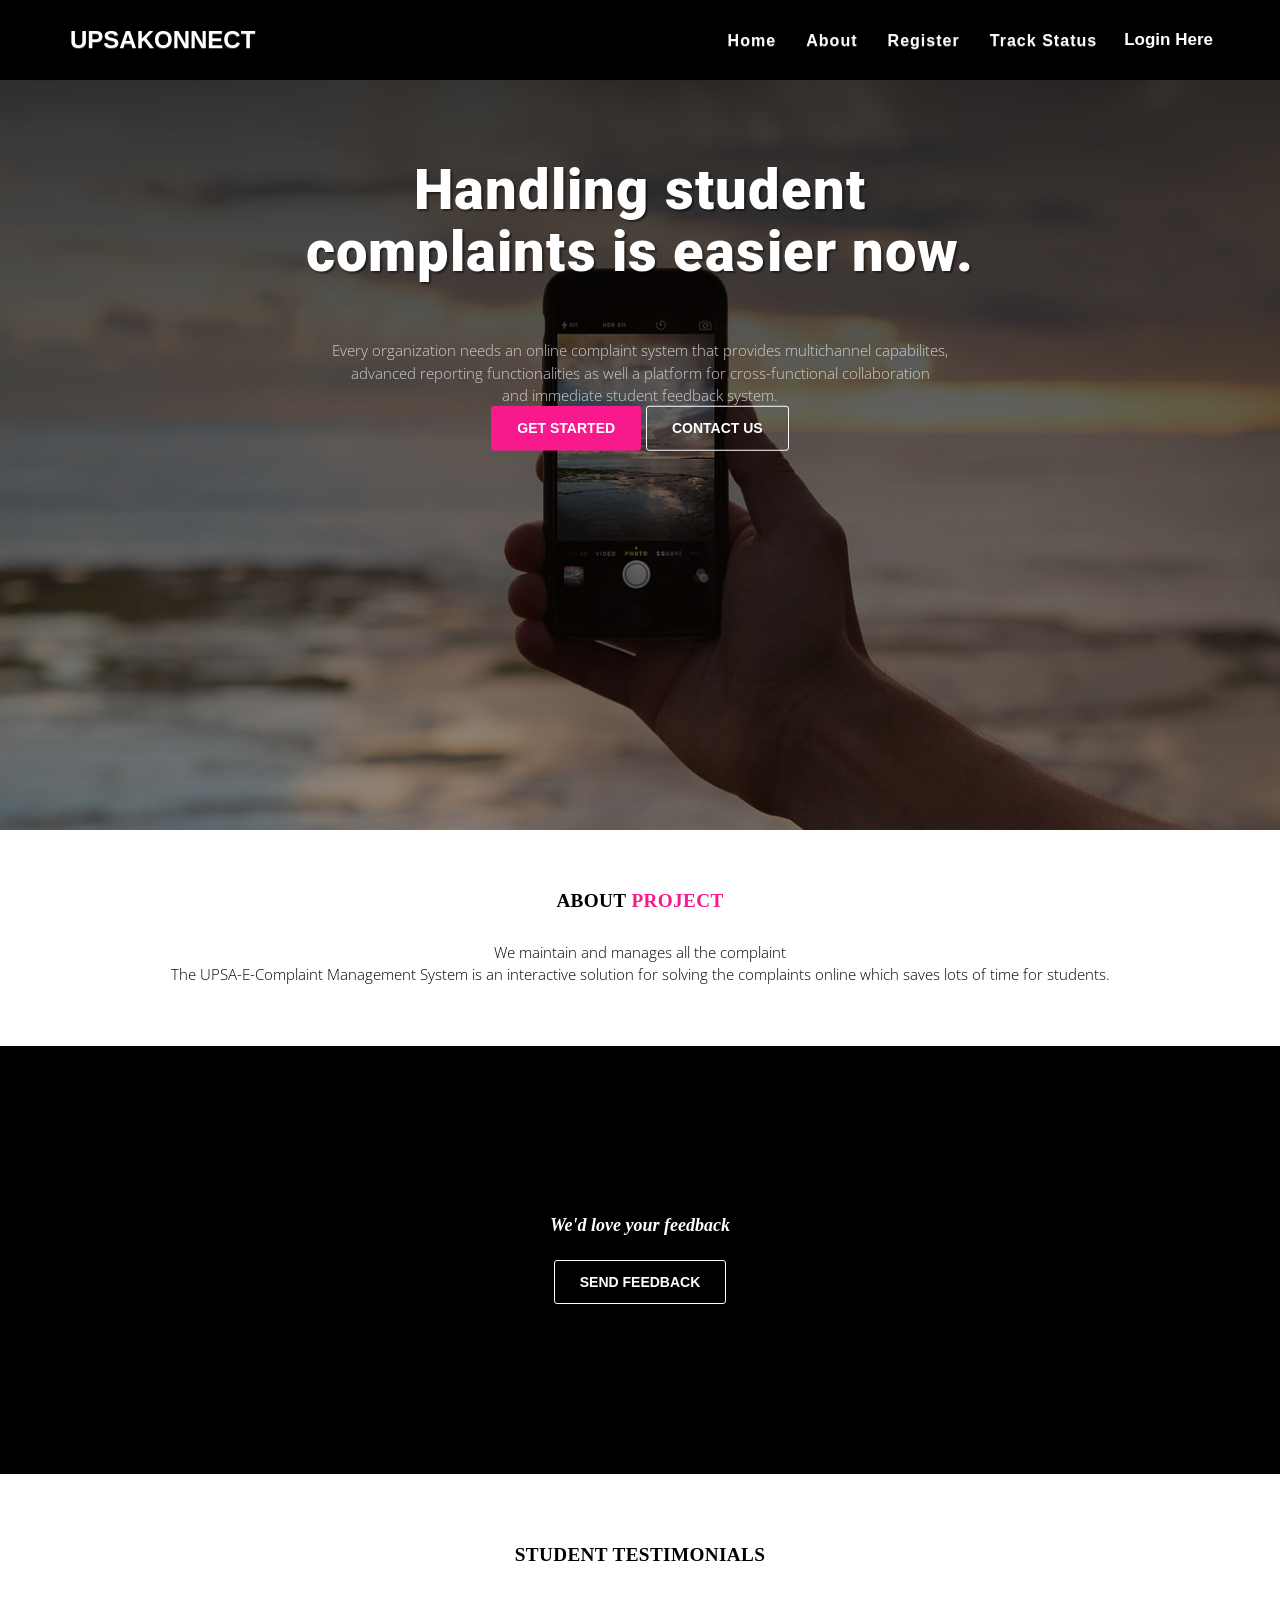
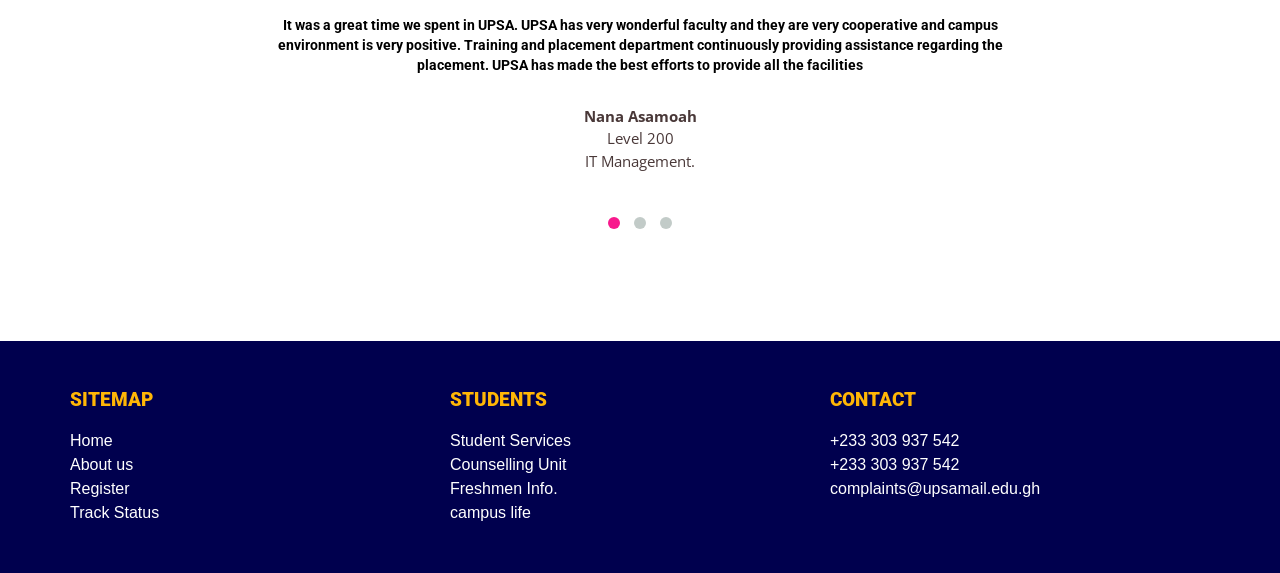
==== index.html @ 286db425 "Files Upload" ====
<!DOCTYPE html>
<html>
<head>
      <meta charset="utf-8">
      <meta name="viewport" content="width=devidev-width, initial-scale=1.0, maximum-scale=1.0, user-scalable=no">
      <meta http-equiv="X-UA-Compatible" content="IE=edge">
      <title>&copy;UPSAKonnect-2022</title>
      <link rel="stylesheet" type="text/css" href="library/font-awesome-4.3.0/css/font-awesome.min.css">
      <link rel="shortcut icon" type="image/x-icon" href="images/icon.png">
      <link rel="stylesheet" type="text/css" href="css/animate.css">
      <link rel="stylesheet" type="text/css" href="css/owl.carousel.css">
      <link rel="stylesheet" type="text/css" href="css/owl.theme.css">
      <link rel="stylesheet" type="text/css" href="css/magnific-popup.css">
      <link rel ="stylesheet" type="text/css" href="library/vegas/vegas.min.css">
      <link rel="stylesheet" type="text/css" href="library/bootstrap/css/bootstrap-theme.min.css">
      <link rel="stylesheet" type="text/css" href="library/bootstrap/css/bootstrap.css">
      <link rel="stylesheet" type="text/css" href="css/style.css">
      <link rel="stylesheet" type="text/css" href="css/responsive.css">
      <link rel="stylesheet" type="text/css" href="css/color/rose.css">
      <link rel="stylesheet" type="text/css" href="css/modalzinha.css">     

   <style>
     .nav li{
      transition:.4s linear; 
      font-size:22px;
      font-weight:bold;
     }
     .nav li:hover{
      background-color: rgba(146, 174, 179, 1); 
      
     }
     td{color:blue;}
     input[type="text"]{
      color:white;
     }
     td{color:blue;}
     input[type="password"]{
      color:white;
     }
     input[type="email"]{
      color:white;
     }
     .modal-title{color:blue;
      font-weight:bold;
    }
    .modal{border-radius:0px;}


    textarea{

      color:white !important;
    }
   </style>     
</head>
<body >
<!-- [ LOADERs ]
================================================================================================================================-->	
    <div class="preloader">
    <div class="loader theme_background_color">
        <span></span>
      
    </div>
</div>
<!-- [ /PRELOADER ]
=============================================================================================================================-->

<div class="wrapper">
    <nav  class=" nim-menu navbar navbar-default navbar-fixed-top">
      <div class="container">
        <!-- Brand and toggle get grouped for better mobile display -->
        <div class="navbar-header">
          <button type="button" class="navbar-toggle collapsed" data-toggle="collapse" data-target="#bs-example-navbar-collapse-1">
            <span class="sr-only">Toggle navigation</span>
            <span class="icon-bar"></span>
            <span class="icon-bar"></span>
            <span class="icon-bar"></span>
          </button>
            <a class="navbar-brand" href="index.html">UPSAKONNECT</a>
        </div>

        <!-- Collect the nav links, forms, and other content for toggling -->
        <div class="collapse navbar-collapse" id="bs-example-navbar-collapse-1">
          <ul class="nav navbar-nav navbar-right">
            <li><a href="#home" class="page-scroll">Home</a></li>
            <li><a href="#one" class="page-scroll">About</a></li>
             <!--<li><a href="nreg.html" class="page-scroll">Register</a></li>-->
             <li><a href="registration.html" class="page-scroll">Register</a></li>
             <div class="dropdown">
  <button class="dropbtn"><b>Login Here</b></button>
  <div class="dropdown-content">
     <li><a href="#" class="page-scroll" data-toggle="modal" data-target="#myModals">Student</a></li>
            <li><a href="#" class="page-scroll" data-toggle="modal" data-target="#myModalct">Caretaker</a></li>
            <li><a href="#" class="page-scroll" data-toggle="modal" data-target="#myModal2">Admin </a></li>
  </div>
</div>
              <style>
                      /* Style The Dropdown Button */
                      .dropbtn {
                          background-color: #000000;
                         
                          color: #FFFFFF;
                          padding: 12px;
                          font-size: 17px;
                          border: none;
                          cursor: pointer;
                      }

                      /* The container <div> - needed to position the dropdown content */
                      .dropdown {
                          position: relative;
                          display: inline-block;

                      }

                      /* Dropdown Content (Hidden by Default) */
                      .dropdown-content {
                          display: none;
                          position: absolute;
                          background-color: #f9f9f9;
                          min-width: 120px;
                          box-shadow: 0px 8px 16px 0px rgba(0,0,0,0.2);
                          z-index: 1;


                      }

                      /* Links inside the dropdown */
                      .dropdown-content a {
                          color: black;
                          padding: 12px 16px;
                          text-decoration: none;
                          display: block;
                          font-size: 17px;
                      }

                      /* Change color of dropdown links on hover */
                      .dropdown-content a:hover {background-color: #f1f1f1}

                      /* Show the dropdown menu on hover */
                      .dropdown:hover .dropdown-content {
                          display: block;
                      }

                      /* Change the background color of the dropdown button when the dropdown content is shown */
                      .dropdown:hover .dropbtn {
                          background-color: #97B7B8;
                      }

                      
                      footer{
                        background-color: #00004e;
                      }
                      .grid-container{
                        
                        margin: 3em 0;
                        display: grid;
                        grid-template-columns: 1fr 1fr 1fr;
                      }

                      .grid-container h3{
                        padding-bottom: 1em;
                        color: #ffb606;
                      }
                      @media (max-width: 414px) {
                        .grid-container{
                          display: flex;
                          flex-direction: column;
                        }
                        .first-container{
                          margin-bottom: 30px;
                        }
                      }
                      @media (max-width: 414px) {
                        .grid-container{
                          display: flex;
                          flex-direction: column;
                        }
                        .first-container{
                          margin-bottom: 30px;
                        }
                      }
                      </style>


             

           
           <!-- <li><a href="track_complaint.html" class="page-scroll">Track Status</a></li>-->
              <li><a href="trrack.html" class="page-scroll">Track Status</a></li>
            <!--<li><a href="#" class="page-scroll">Track Status</a></li>-->
            
          </ul>
        </div><!-- /.navbar-collapse -->
      </div><!-- /.container-fluid -->
    </nav>

<div class="container" id="pop_the_form">  
  <div class="container">
    <form class="well form-horizontal" action=" " method="post"  id="contact_form">
      <fieldset>
          <legend>Admin Login</legend>
          <div class="form-group">
            <label class="col-md-4 control-label"></label>  
            <div class="col-md-4 inputGroupContainer">
            	<div class="input-group">
		            <span class="input-group-addon">Enter Email </span>
		            <input  name="first_name" placeholder="First Name" class="form-control"  type="text">
              </div>
            </div>
          </div>

          <!-- Text input-->
           <div class="form-group">
            <label class="col-md-4 control-label"></label>  
              <div class="col-md-4 inputGroupContainer">
              <div class="input-group">
                  <span class="input-group-addon">Enter Password</span>
            <input name="email" placeholder="E-Mail Address" class="form-control"  type="text">
              </div>
            </div>
          </div>


          <div class="form-group">
            <label class="col-md-4 control-label"></label>
            <div class="col-md-4">
              <button type="submit" class="btn btn-warning" >Proceed<span class="glyphicon glyphicon-send"></span></button>
            </div>
          </div>
      </fieldset>
    </form>
  </div>
</div><!-- /.container -->

   <section class="main-heading" id="home">
       <div class="overlay">
           <div class="container">
               <div class="row">
                   <div class="main-heading-content col-md-12 col-sm-12 text-center">
        <h1 class="main-heading-title">Handling student <br> complaints is easier now.</h1>
        <p>Every organization needs an online complaint system that provides multichannel capabilites, <br>
        advanced reporting functionalities as well a platform for cross-functional collaboration <br> and immediate student feedback system.</p>
        
          <a href="#" class="btn btn-custom theme_background_color">Get Started</a>
          <a href="#" class="btn btn-custom-outline">Contact Us</a>
        </div>
      </div>
               </div>
           </div>
       </div>     
   </section>
 
 <section class="aboutus white-background black" id="one">
     <div class="container">
         <div class="row">
             <div class="col-md-12 text-center black">
                 <h3 class="title">ABOUT <span class="themecolor">Project</span></h3>
            <p class="a-slog">We maintain and manages all the complaint </p> 
            <p>The UPSA-E-Complaint Management System is an interactive solution for solving the complaints online which saves lots of time for students.</p>
             </div>
         </div>
          </div>
            </div> <!-- / margin -->
          </div><!-- /col -->
        </div> <!-- /row -->
     </div>
 </section>
 
<!--old try-->
<section class="inspiration" id="four">
     <div class="overlay">
         <div class="container">
             <div class="row">
                 <article class="col-md-12 text-center">
                    <div class="intermediate-container">
                        <div class="subheading">
                            <h4><strong>We'd love your feedback</strong></h4>
                        </div>
                        <br/>
                        <div class="">
                          <button id="feedback" class="btn btn-custom-outline" href="#"><span>Send Feedback</span></button>
                        </div>     
                    </div>      
                </article>
                <div class="col col-md-12" id="f_form">
                      <!-- feedback Form -->                        
                        <form class="form-horizontal" role="form" id="feedback_form" action="feedback.php" method="post">
                            <br/>
                            <h2 align="center">Please Give Your valuable Feedback </h2>
                            <br/>

                            <div class="form-group">
                                <label for="firstName" class="col-sm-3 control-label">Index Number</label>
                                <div class="col-sm-6">
                                    <input type="text" name="sid"  class="form-control" pattern="[0-9][0-9][0-9][0-9][0-9][0-9][0-9][0-9]" autofocus required>
                                    
                                </div>
                            </div>

                            <div class="form-group">
                                <label for="firstName" class="col-sm-3 control-label">Full Name</label>
                                <div class="col-sm-6">
                                    <input type="text" name="name"  class="form-control" required>
                                    
                                </div>
                            </div>
                            <div class="form-group">
                                <label for="email" class="col-sm-3 control-label">Email</label>
                                <div class="col-sm-6">
                                    <input type="email" name="email"  class="form-control" required>
                                </div>
                            </div>
                            
                            <div class="form-group">
                                <label for="country" class="col-sm-3 control-label">Description</label>
                                <div class="col-sm-6">
                                    <input type="text" class="form-control" name="description" required>    
                                </div>
                            </div> <!-- /.form-group -->
                                                  
                            <div class="form-group">
                                <div class="col-sm-6 col-sm-offset-3">
                                  <h3 id="error" align="center"></h3>
                                </div>
                            </div>

                            <div class="form-group">
                                <div class="col-sm-6 col-sm-offset-3">
                                    <button type="submit"   class="btn btn-primary btn-block">Send Feedback</button>
                                </div>
                            </div>
                        </form> <!-- /form -->
                        <!-- feedback Form ends here -->
                    </div>
             </div>
         </div>
     </div>
 </section>
 

</div>

 <section class="client-testimonial text-center black" id="six">
  
            <div class="container">
                <div class="row">
                <div class="col-md-12">
                    <h3 class="title">Student Testimonials</h3>            
    </div> 
          
          <div class="col-md-8 col-md-offset-2 grey">
                  <div id="testimonial" class="owl-carousel owl-theme" style="color:#000;">
                      <div class="item">
                          <h5>It was a great time we spent in UPSA. UPSA has very wonderful faculty and they are very cooperative and campus environment is very positive. Training and placement department continuously providing assistance regarding the placement. UPSA has made the best efforts to provide all the facilities </h5>
                          <p><strong>Nana Asamoah  </strong> <br> Level 200 <br> IT Management.</p>
                      </div>

                      <div class="item">
                          <h5>Building my career in UPSA enriched my life. I can somehow see that my future is totally reliant on the career for which I am grateful to every faculty member of IT Department.</h5>
                          <p><strong>Gilbert Afranie  </strong> <br> Level 400 <br> IT Management</p>
                      </div>

                      <div class="item">
                          <h5>UPSA is the best University in Ghana and is known for its professionalism . It has all the best facilities under one roof - state of infrastructure , erudite faculty , professional teachers , well stocked libraries , good computer labs , sports area , and studios with all requirements. I am very grateful to be a part of this University. </h5>
                          <p>Desmond Aquah  </strong> <br> Level 400 <br> IT Management.</p>
                      </div>
                  </div>
              </div>
          </div>
    </div>    
 </section> 
  <!--sub-form-->
<!-- <section class="sub-form text-center" id="eight">
  <div class="container">
    <div class="col-md-12">
        <h3 class="title"><b>Contact to Complaint System </h3>
        <p>University Of professional Studies, Accra
				UPSA Campus P.O, Greater Accra,
				Madina, Ghana</b></p>

 
           </div> 
   
  </div>
</section> -->
<!--sub-form end--> 
 
<!-- <footer class="site-footer section-spacing text-center " id="eight">   
  <div class="container">
    <div class="row">
      <div class="col-md-4">
        <p class="footer-links"><a href="#">Terms of Use</a> <a href="#">Privacy Policy</a></p>
      </div>
      <div class="col-md-4"> <small>&copy; 2022 UPSAKONNECT. All rights reserved.</small></div>
      <div class="col-md-4">  -->
        <!--social-->
        
        <!-- <ul class="social">
          <li><a href="https://twitter.com/" target="_blank"><i class="fa fa-twitter "></i></a></li>
          <li><a href="https://www.facebook.com/" target="_blank"><i class="fa fa-facebook"></i></a></li>
          <li><a href="https://www.youtube.com/" target="_blank"><i class="fa fa-youtube-play"></i></a></li>
        </ul>  -->
        <!--social end--> 
        
      <!-- </div>
    </div>
  </div>
</footer> -->
<footer>
  <div class="container">

    <div class="grid-container">

      <div class="first-container">
        <h3>SITEMAP</h3>
        <ul>
          <li>Home</li>
          <li>About us</li>
          <li>Register</li>
          <li>Track Status</li>
        </ul>
      </div>

      <div class="first-container">
        <h3>STUDENTS</h3>
        <ul>
          <li>Student Services</li>
          <li>Counselling Unit</li>
          <li>Freshmen Info.</li>
          <li>campus life</li>
        </ul>
      </div>

      <div class="first-container">
        <h3>CONTACT</h3>
        <ul>
          <li>+233 303 937 542</li>
          <li>+233 303 937 542</li>
          <li>complaints@upsamail.edu.gh</li>
        </ul>
      </div>

    </div>
  </div>
</footer>
</div>

<!-- login modal-->
<div class="modal fade" id="myModal2" role="dialog">
      <div class="modal-dialog">    
        <div class="modal-content">
        <div class="modal-header">
          <button type="button" class="close" data-dismiss="modal">&times;</button>
          <h4 class="modal-title" align="center">Admin Login Here</h4>
        </div>
        <div class="modal-body">

           	<form action="admin/login.php" method="POST" > 
           	 	<table class="table">            	  
                    <tr>
                      <td>USERNAME:</td>
                      <td><input class="form-control" type="text" name="email"   size="30"></td>
                    </tr>
                    <tr>
                      <td >PASSWORD:</td>
                      <td><input class="form-control" type="password" name="passwd"  size="30"></td>
                    </tr>
                     <tr>
                      <td ></td>
                      <td><button type="submit" class="btn btn-danger"  name="admin_login" >Login Now</button></td>
                    </tr>

                    <tr><h5 class="h5 center" id="show_error_here"></h5></tr>        
              </table>
              </form>
        </div>
        </div>
    </div>
</div> 


  <!-- Modal content-->

<div class="modal fade" id="myModals" role="dialog">
      <div class="modal-dialog">

      
        <div class="modal-content">
        <div class="modal-header">
          <button type="button" class="close" data-dismiss="modal">&times;</button>
          <h4 class="modal-title" align="center"> Student Login Here </h4>
        </div>
        <div class="modal-body">
        <form action="student/login.php" method="POST" > 

            <table class="table">
              
                    <tr>
                      <td>Index Number:</td>
                      <td><input class="form-control" type="text" name="rollno" id="roll"   size="30" required></td>
                    </tr>
                    <tr>
                      <td >PASSWORD:</td>
                      <td><input class="form-control" type="password" name="password"  size="30" required></td>
                    </tr>
                     
                    <tr>
                      <td></td>
                      <td>
                      <a href="student_forget_pass.html">Forget Password</a> <br/>

                        <button class="btn btn-success" type="submit" name="student_login">Login Now</button><br>
                      </td>
                    </tr>
                    
                    <tr><h5 class="h5 center" id="show_error_here"></h5></tr>        



                    
              </table>
              </form>
        </div>
        </div>
    </div>
</div> 


<!-- caretaker login modal-->
<div class="modal fade" id="myModalct" role="dialog">
      <div class="modal-dialog">    
        <div class="modal-content">
        <div class="modal-header">
          <button type="button" class="close" data-dismiss="modal">&times;</button>
          <h4 class="modal-title" align="center">Caretaker Login Here</h4>
        </div>
        <div class="modal-body">

            <form action="caretaker/login.php" method="POST" > 
              <table class="table">               
                    <tr>
                      <td>USERNAME:</td>
                      <td><input class="form-control" type="text" name="email"   size="30" required=""></td>
                    </tr>
                    <tr>
                      <td >PASSWORD:</td>
                      <td><input class="form-control" type="password" name="password"  size="30" required=""></td>
                    </tr>
                     <tr>
                      <td></td>
                      <td>
                        <a href="caretaker_forget_pass.html">Forget Password</a> <br/>
                      <button type="submit" class="btn btn-danger"  name="caretaker_login" >Login Now</button></td>
                    </tr>

                    <tr><h5 class="h5 center" id="show_error_here"></h5></tr>        
              </table>
              </form>
        </div>
        </div>
    </div>
</div> 


<!-- Login modal Ends here-->
	<!-- [ DEFAULT SCRIPT ] -->
  <script src="library/jquery-1.11.3.min.js"></script>
  <script src="js/calls.js"></script>
  <script src="modalzinha.js"></script>
	<script src="library/modernizr.custom.97074.js"></script>
  <script src="library/bootstrap/js/bootstrap.js"></script>
	<script type="text/javascript" src="js/jquery.easing.1.3.js"></script>	
	<!-- [ PLUGIN SCRIPT ] -->
        <script src="js/popup.js"></script>
      	<script src="js/plugins.js"></script>
        <!-- [ TYPING SCRIPT ] -->
         <script src="js/typed.js"></script>
         <!-- [ COUNT SCRIPT ] -->
         <script src="js/fappear.js"></script>
       <script src="js/jquery.countTo.js"></script>
	<!-- [ SLIDER SCRIPT ] -->  
        <script src="js/owl.carousel.js"></script>
         <script src="js/jquery.magnific-popup.min.js" type="text/javascript"></script>
        <script type="text/javascript" src="js/SmoothScroll.js"></script>
        
        <!-- [ COMMON SCRIPT ] -->
          <script src="library/vegas/vegas.min.js"></script>
	<script src="js/common.js"></script>
  
</body>
<script type="text/javascript">

function pop_form(){
  $('#pop_the_form').bPopup({
      easing: 'easeOutBack', //uses jQuery easing plugin
            speed: 450,
            transition: 'slideDown'
  });
}
             

 $(document).ready(function(){


 		$('#contact_form').hide();
        $('#f_form').hide();
        fullscreenslider();

        $('#feedback').click(function(){
          $('#f_form').show("slow");
        });
 });
</script>

</html>
---- library/vegas/vegas.min.css ----
.vegas-overlay,.vegas-slide,.vegas-slide-inner,.vegas-timer,.vegas-wrapper{position:absolute;top:0;left:0;bottom:0;right:0;overflow:hidden;border:none;padding:0;margin:0}.vegas-overlay{opacity:.5;background:url(overlays/02.png) center center}.vegas-timer{top:auto;bottom:0;height:2px}.vegas-timer-progress{width:0;height:100%;background:#fff;-webkit-transition:width ease-out;transition:width ease-out}.vegas-timer-running .vegas-timer-progress{width:100%}.vegas-slide,.vegas-slide-inner{margin:0;padding:0;background:center center no-repeat;-webkit-transform:translateZ(0);transform:translateZ(0)}body .vegas-container{overflow:hidden!important;position:relative}.vegas-video{min-width:100%;min-height:100%;width:auto;height:auto}body.vegas-container{overflow:auto;position:static;z-index:-2}body.vegas-container>.vegas-overlay,body.vegas-container>.vegas-slide,body.vegas-container>.vegas-timer{position:fixed;z-index:-1}:root body.vegas-container>.vegas-overlay,:root body.vegas-container>.vegas-slide,_::full-page-media,_:future{bottom:-76px}.vegas-transition-fade,.vegas-transition-fade2{opacity:0}.vegas-transition-fade-in,.vegas-transition-fade2-in{opacity:1}.vegas-transition-fade2-out{opacity:0}.vegas-transition-blur,.vegas-transition-blur2{opacity:0;-webkit-filter:blur(32px);filter:blur(32px)}.vegas-transition-blur-in,.vegas-transition-blur2-in{opacity:1;-webkit-filter:blur(0px);filter:blur(0px)}.vegas-transition-blur2-out{opacity:0}.vegas-transition-flash,.vegas-transition-flash2{opacity:0;-webkit-filter:brightness(25);filter:brightness(25)}.vegas-transition-flash-in,.vegas-transition-flash2-in{opacity:1;-webkit-filter:brightness(1);filter:brightness(1)}.vegas-transition-flash2-out{opacity:0;-webkit-filter:brightness(25);filter:brightness(25)}.vegas-transition-negative,.vegas-transition-negative2{opacity:0;-webkit-filter:invert(100%);filter:invert(100%)}.vegas-transition-negative-in,.vegas-transition-negative2-in{opacity:1;-webkit-filter:invert(0);filter:invert(0)}.vegas-transition-negative2-out{opacity:0;-webkit-filter:invert(100%);filter:invert(100%)}.vegas-transition-burn,.vegas-transition-burn2{opacity:0;-webkit-filter:contrast(1000%) saturate(1000%);filter:contrast(1000%) saturate(1000%)}.vegas-transition-burn-in,.vegas-transition-burn2-in{opacity:1;-webkit-filter:contrast(100%) saturate(100%);filter:contrast(100%) saturate(100%)}.vegas-transition-burn2-out{opacity:0;-webkit-filter:contrast(1000%) saturate(1000%);filter:contrast(1000%) saturate(1000%)}.vegas-transition-slideLeft,.vegas-transition-slideLeft2{-webkit-transform:translateX(100%);-ms-transform:translateX(100%);transform:translateX(100%)}.vegas-transition-slideLeft-in,.vegas-transition-slideLeft2-in{-webkit-transform:translateX(0%);-ms-transform:translateX(0%);transform:translateX(0%)}.vegas-transition-slideLeft2-out,.vegas-transition-slideRight,.vegas-transition-slideRight2{-webkit-transform:translateX(-100%);-ms-transform:translateX(-100%);transform:translateX(-100%)}.vegas-transition-slideRight-in,.vegas-transition-slideRight2-in{-webkit-transform:translateX(0%);-ms-transform:translateX(0%);transform:translateX(0%)}.vegas-transition-slideRight2-out{-webkit-transform:translateX(100%);-ms-transform:translateX(100%);transform:translateX(100%)}.vegas-transition-slideUp,.vegas-transition-slideUp2{-webkit-transform:translateY(100%);-ms-transform:translateY(100%);transform:translateY(100%)}.vegas-transition-slideUp-in,.vegas-transition-slideUp2-in{-webkit-transform:translateY(0%);-ms-transform:translateY(0%);transform:translateY(0%)}.vegas-transition-slideDown,.vegas-transition-slideDown2,.vegas-transition-slideUp2-out{-webkit-transform:translateY(-100%);-ms-transform:translateY(-100%);transform:translateY(-100%)}.vegas-transition-slideDown-in,.vegas-transition-slideDown2-in{-webkit-transform:translateY(0%);-ms-transform:translateY(0%);transform:translateY(0%)}.vegas-transition-slideDown2-out{-webkit-transform:translateY(100%);-ms-transform:translateY(100%);transform:translateY(100%)}.vegas-transition-zoomIn,.vegas-transition-zoomIn2{-webkit-transform:scale(0);-ms-transform:scale(0);transform:scale(0);opacity:0}.vegas-transition-zoomIn-in,.vegas-transition-zoomIn2-in{-webkit-transform:scale(1);-ms-transform:scale(1);transform:scale(1);opacity:1}.vegas-transition-zoomIn2-out,.vegas-transition-zoomOut,.vegas-transition-zoomOut2{-webkit-transform:scale(2);-ms-transform:scale(2);transform:scale(2);opacity:0}.vegas-transition-zoomOut-in,.vegas-transition-zoomOut2-in{-webkit-transform:scale(1);-ms-transform:scale(1);transform:scale(1);opacity:1}.vegas-transition-zoomOut2-out{-webkit-transform:scale(0);-ms-transform:scale(0);transform:scale(0);opacity:0}.vegas-transition-swirlLeft,.vegas-transition-swirlLeft2{-webkit-transform:scale(2) rotate(35deg);-ms-transform:scale(2) rotate(35deg);transform:scale(2) rotate(35deg);opacity:0}.vegas-transition-swirlLeft-in,.vegas-transition-swirlLeft2-in{-webkit-transform:scale(1) rotate(0deg);-ms-transform:scale(1) rotate(0deg);transform:scale(1) rotate(0deg);opacity:1}.vegas-transition-swirlLeft2-out,.vegas-transition-swirlRight,.vegas-transition-swirlRight2{-webkit-transform:scale(2) rotate(-35deg);-ms-transform:scale(2) rotate(-35deg);transform:scale(2) rotate(-35deg);opacity:0}.vegas-transition-swirlRight-in,.vegas-transition-swirlRight2-in{-webkit-transform:scale(1) rotate(0deg);-ms-transform:scale(1) rotate(0deg);transform:scale(1) rotate(0deg);opacity:1}.vegas-transition-swirlRight2-out{-webkit-transform:scale(2) rotate(35deg);-ms-transform:scale(2) rotate(35deg);transform:scale(2) rotate(35deg);opacity:0}.vegas-animation-kenburns{-webkit-animation:kenburns ease-out;animation:kenburns ease-out}@-webkit-keyframes kenburns{0%{-webkit-transform:scale(1.5);transform:scale(1.5)}100%{-webkit-transform:scale(1);transform:scale(1)}}@keyframes kenburns{0%{-webkit-transform:scale(1.5);transform:scale(1.5)}100%{-webkit-transform:scale(1);transform:scale(1)}}.vegas-animation-kenburnsUp{-webkit-animation:kenburnsUp ease-out;animation:kenburnsUp ease-out}@-webkit-keyframes kenburnsUp{0%{-webkit-transform:scale(1.5) translate(0,10%);transform:scale(1.5) translate(0,10%)}100%{-webkit-transform:scale(1) translate(0,0);transform:scale(1) translate(0,0)}}@keyframes kenburnsUp{0%{-webkit-transform:scale(1.5) translate(0,10%);transform:scale(1.5) translate(0,10%)}100%{-webkit-transform:scale(1) translate(0,0);transform:scale(1) translate(0,0)}}.vegas-animation-kenburnsDown{-webkit-animation:kenburnsDown ease-out;animation:kenburnsDown ease-out}@-webkit-keyframes kenburnsDown{0%{-webkit-transform:scale(1.5) translate(0,-10%);transform:scale(1.5) translate(0,-10%)}100%{-webkit-transform:scale(1) translate(0,0);transform:scale(1) translate(0,0)}}@keyframes kenburnsDown{0%{-webkit-transform:scale(1.5) translate(0,-10%);transform:scale(1.5) translate(0,-10%)}100%{-webkit-transform:scale(1) translate(0,0);transform:scale(1) translate(0,0)}}.vegas-animation-kenburnsLeft{-webkit-animation:kenburnsLeft ease-out;animation:kenburnsLeft ease-out}@-webkit-keyframes kenburnsLeft{0%{-webkit-transform:scale(1.5) translate(10%,0);transform:scale(1.5) translate(10%,0)}100%{-webkit-transform:scale(1) translate(0,0);transform:scale(1) translate(0,0)}}@keyframes kenburnsLeft{0%{-webkit-transform:scale(1.5) translate(10%,0);transform:scale(1.5) translate(10%,0)}100%{-webkit-transform:scale(1) translate(0,0);transform:scale(1) translate(0,0)}}.vegas-animation-kenburnsRight{-webkit-animation:kenburnsRight ease-out;animation:kenburnsRight ease-out}@-webkit-keyframes kenburnsRight{0%{-webkit-transform:scale(1.5) translate(-10%,0);transform:scale(1.5) translate(-10%,0)}100%{-webkit-transform:scale(1) translate(0,0);transform:scale(1) translate(0,0)}}@keyframes kenburnsRight{0%{-webkit-transform:scale(1.5) translate(-10%,0);transform:scale(1.5) translate(-10%,0)}100%{-webkit-transform:scale(1) translate(0,0);transform:scale(1) translate(0,0)}}.vegas-animation-kenburnsUpLeft{-webkit-animation:kenburnsUpLeft ease-out;animation:kenburnsUpLeft ease-out}@-webkit-keyframes kenburnsUpLeft{0%{-webkit-transform:scale(1.5) translate(10%,10%);transform:scale(1.5) translate(10%,10%)}100%{-webkit-transform:scale(1) translate(0,0);transform:scale(1) translate(0,0)}}@keyframes kenburnsUpLeft{0%{-webkit-transform:scale(1.5) translate(10%,10%);transform:scale(1.5) translate(10%,10%)}100%{-webkit-transform:scale(1) translate(0,0);transform:scale(1) translate(0,0)}}.vegas-animation-kenburnsUpRight{-webkit-animation:kenburnsUpRight ease-out;animation:kenburnsUpRight ease-out}@-webkit-keyframes kenburnsUpRight{0%{-webkit-transform:scale(1.5) translate(-10%,10%);transform:scale(1.5) translate(-10%,10%)}100%{-webkit-transform:scale(1) translate(0,0);transform:scale(1) translate(0,0)}}@keyframes kenburnsUpRight{0%{-webkit-transform:scale(1.5) translate(-10%,10%);transform:scale(1.5) translate(-10%,10%)}100%{-webkit-transform:scale(1) translate(0,0);transform:scale(1) translate(0,0)}}.vegas-animation-kenburnsDownLeft{-webkit-animation:kenburnsDownLeft ease-out;animation:kenburnsDownLeft ease-out}@-webkit-keyframes kenburnsDownLeft{0%{-webkit-transform:scale(1.5) translate(10%,-10%);transform:scale(1.5) translate(10%,-10%)}100%{-webkit-transform:scale(1) translate(0,0);transform:scale(1) translate(0,0)}}@keyframes kenburnsDownLeft{0%{-webkit-transform:scale(1.5) translate(10%,-10%);transform:scale(1.5) translate(10%,-10%)}100%{-webkit-transform:scale(1) translate(0,0);transform:scale(1) translate(0,0)}}.vegas-animation-kenburnsDownRight{-webkit-animation:kenburnsDownRight ease-out;animation:kenburnsDownRight ease-out}@-webkit-keyframes kenburnsDownRight{0%{-webkit-transform:scale(1.5) translate(-10%,-10%);transform:scale(1.5) translate(-10%,-10%)}100%{-webkit-transform:scale(1) translate(0,0);transform:scale(1) translate(0,0)}}@keyframes kenburnsDownRight{0%{-webkit-transform:scale(1.5) translate(-10%,-10%);transform:scale(1.5) translate(-10%,-10%)}100%{-webkit-transform:scale(1) translate(0,0);transform:scale(1) translate(0,0)}}
---- css/style.css ----
/*++++++++++++++++++++++++++++++++++++++++++++++++++++++
	IMPORT FONTS
++++++++++++++++++++++++++++++++++++++++++++++++++++++*/
@import url('http://fonts.googleapis.com/css?family=Roboto:400,900italic,900,700italic,700,500italic,500,400italic,300italic,300,100italic,100');
@import url('http://fonts.googleapis.com/css?family=Open+Sans:300italic,400italic,600italic,700italic,800italic,400,300,600,700,800');


/*++++++++++++++++++++++++++++++++++++++++++++++++++++++
	RESET
++++++++++++++++++++++++++++++++++++++++++++++++++++++*/

*{ 
	padding: 0; 
	margin: 0; 
	vertical-align: baseline; 
}

html
{
    -webkit-font-smoothing:antialiased;
}

body,div,dl,dt,dd,ul,ol,li,h1,h2,h3,h4,h5,h6,pre,form,fieldset,p,blockquote,hr,th,td {
	margin:0; 
	padding:0;
}

/*++++++++++++++++++++++++++++++++++++++++++++++++++++++
	GENERAL
++++++++++++++++++++++++++++++++++++++++++++++++++++++*/
body {
	color: #fff;
	font: normal 16px "Roboto", "Helvetica Neue", Helvetica, Arial, sans-serif;
	font-weight: 300;
	background-color: #000;
	overflow-x: hidden;
	line-height: 1.5;
        font-family: 'Lato', sans-serif;
	text-rendering: optimizeLegibility !important;
	-webkit-font-smoothing: antialiased !important;
	
}



h1 strong{
	font-weight: 900;
}
h2{
	;
	line-height: 20px;
	margin:  0;
}
h3{
font-size: 1.2em;
font-weight: 900;
}

h5{
	
	font-weight: 700;
	line-height: 20px;
}
p{
font-family: 'Open Sans', sans-serif;
font-size:0.93em;
}


a{ 
  text-decoration: none !important;
  transition:all 0.3s linear;
  -webkit-transition:all 0.3s linear;
  -moz-transition:all 0.3s linear;
  -ms-transition:all 0.3s linear;
   -o-transition:all 0.3s linear;
  
}
ul
{
    list-style: none;
    margin:0;
    padding:0;
}
.text-capitalize
{
    text-transform: uppercase;
}

p.intro{
	font-size:0.9em;
	margin: 14px 0;
	line-height: 24px;
	font-family: 'Open Sans', sans-serif;
}
.relative
{
    position:relative;
}
.wrapper
{
    width:100%;
    height:100%;
    position:relative;
    
}

.rightText
{
text-align:justify;
}
.leftText
{
  text-align:left;
}
.RightText
{
   text-align:right;
}
.top10
{
    margin-top:1.2em;
}
.top20
{
  margin-top:1.3em;
}
.top30
{
  margin-top:2em;
}
.top40
{
    margin-top:2.2em;
}

.margin-top {
	margin-top: 30px;
}
.margin-bottom {
	margin-bottom: 30px;
}

.a-slog {
	font-size:0.93em;
	max-width: 450px;
	margin:0 auto;
        padding-top:10px;
}

.gap
{
    width:100%;
    height:2em;
}
.title {
	font-weight: 700;
	letter-spacing: 0.02em;
	text-transform: uppercase;
	font-family: 'Roboto Slab', serif;
	margin-bottom: 20px;
}
.scroll-block {
  height: 100%;
  overflow-x: hidden;
  overflow-y: auto;
  -webkit-overflow-scrolling: touch;
}
/*	TYPOGRAPHY
------------------------------*/
h1, h2, h3, h4, h5, h6,
.h1, .h2, .h3, .h4, .h5, .h6{
	font-family: 'Roboto', sans-serif;
	margin: 0;
}

/*	BUTTON
------------------------------*/
.btn {
    font-size: 14px;
    font-family: 'Source Sans Pro', sans-serif;
    text-transform: uppercase;
    border-radius: 0;
}
.btn:focus,.btn:active {
    outline: none;
    color: #ffffff;
}
.btn-custom{
	border-radius: 3px;
	padding: 0.8em 1.8em;
	color: #fff;
	font-weight: 700;
	-webkit-transition: all .5s ease-out;
	-moz-transition: all .5s ease-out;
	transition: all .5s ease-out;
	text-transform: uppercase;
}
.btn-custom:hover,.btn-custom:focus{
    color: #fff;
}
.btn-custom-outline {
	border-radius: 3px;
	padding: 0.8em 1.8em;
	color: #fff;
	font-weight: 700;
	-webkit-transition: all .5s ease-out;
	transition: all .5s ease-out;
	text-transform: uppercase;
	background-color: transparent;
	border-color: #ffffff;
}
.btn-custom-outline:hover,.btn-custom-outline:focus{
	color: #ffffff;
	background-color: rgba(255,255,255,.5);
}
.btn-bar a{
	margin-right: 10px;
}

/*	PRELOADER
------------------------------*/

div.preloader {
    position: fixed;
    left: 0;
    top: 0;
    z-index: 9999;
    width: 100%;
    height: 100%;
    overflow: visible;
    background-color: #f7f7f7;
}

@-webkit-keyframes loader {
    0%, 10%, 100% {
        width: 80px;
        height: 80px;
    }
    65% {
        width: 150px;
        height: 150px;
    }
}

@keyframes loader {
    0%, 10%, 100% {
        width: 80px;
        height: 80px;
    }
    65% {
        width: 150px;
        height: 150px;
    }
}

.loader {
    position: absolute;
    top: 50%;
    left: 50%;
    width: 80px;
    height: 80px;
    -webkit-transform: translate(-50%, -50%) rotate(45deg) translate3d(0, 0, 0);
    transform: translate(-50%, -50%) rotate(45deg) translate3d(0, 0, 0);
    -webkit-animation: loader 1.2s infinite ease-in-out;
    animation: loader 1.2s infinite ease-in-out;
    border-radius:50%;
    -webkit-border-radius:50%;
    -moz-border-radius:50%;
}

.loader span {
    position: absolute;
    display: block;
    width: 40px;
    height: 40px;
    left:50%;
    margin-left:-20px;
    top:50%;
    margin-top:20px;
    border-radius:50%;
    -webkit-animation: loaderBlock 1.2s infinite ease-in-out both;
    animation: loaderBlock 1.2s infinite ease-in-out both;
    background:#000;
}

.loader span:nth-child(1) {
    top: 0;
    left: 0;
}

.loader span:nth-child(2) {
    top: 0;
    right: 0;
    -webkit-animation: loaderBlockInverse 1.2s infinite ease-in-out both;
    animation: loaderBlockInverse 1.2s infinite ease-in-out both;
}

.loader span:nth-child(3) {
    bottom: 0;
    left: 0;
    -webkit-animation: loaderBlockInverse 1.2s infinite ease-in-out both;
    animation: loaderBlockInverse 1.2s infinite ease-in-out both;
}

.loader span:nth-child(4) {
    bottom: 0;
    right: 0;
}


/*	RAMSH-STYLE STARTS HERE
------------------------------*/
 
/* Navigation */
.nim-menu{
	padding: 10px;
	transition: all 0.8s;
        background:#000;
        border-bottom:none;
        transition:all 0.4s ease-in;
        -webkit-transition:all 0.4s ease-in;
        -moz-transition:all 0.4s ease-in;
        -ms-transition:all 0.4s ease-in;
         
}

.nim-menu a.navbar-brand {
text-transform: uppercase;
font-size: 1.5em;
font-weight: 900;
color:#fff;
}



.nim-menu.navbar-default .navbar-nav > li > a {
	
	color: #fafafa;
	letter-spacing: 1px;
        font-size:.73em;
       //text-shadow:1px 0px rgba(0,0,0,0.5);
}

.navbar-default .navbar-nav > .active > a, 
.navbar-default .navbar-nav > .active > a:hover, 
.navbar-default .navbar-nav > .active > a:focus {
	
	background-color: transparent;
	font-weight: 700;
        
}

.navbar-toggle {
	border-radius:20%;
        transition:all 1s;
        
	}
.navbar-default .navbar-toggle:hover, 
.navbar-default .navbar-toggle:focus {
	box-shadow:2px 2px 3px 3px rgba(0,0,0,0.4);
        -webkit-box-shadow:2px 2px 3px 3px rgba(0,0,0,0.4);
        -moz-box-shadow:2px 2px 3px 3px rgba(0,0,0,0.4);
        -ms-box-shadow:2px 2px 3px 3px rgba(0,0,0,0.4);
	}
.navbar-default .navbar-toggle:hover>.icon-bar {
	background-color: #FFF;
	}
        
        
       
/*	MAIN HEADING
------------------------------*/



.main-heading
{
   background: url(../images/main.jpg) center center no-repeat;
	background-size:cover;
	background-attachment: fixed;
	color: #cfcfcf;
        margin-top:80px;
}

.overlay{
	background: -moz-linear-gradient(top,  rgba(0,0,0,0.8) 0%, rgba(0,0,0,0.73) 17%, rgba(0,0,0,0.66) 35%, rgba(0,0,0,0.55) 62%, rgba(0,0,0,0.4) 100%); /* FF3.6+ */
	background: -webkit-gradient(linear, left top, left bottom, color-stop(0%,rgba(0,0,0,0.8)), color-stop(17%,rgba(0,0,0,0.73)), color-stop(35%,rgba(0,0,0,0.66)), color-stop(62%,rgba(0,0,0,0.55)), color-stop(100%,rgba(0,0,0,0.4))); /* Chrome,Safari4+ */
	background: -webkit-linear-gradient(top,  rgba(0,0,0,0.8) 0%,rgba(0,0,0,0.73) 17%,rgba(0,0,0,0.66) 35%,rgba(0,0,0,0.55) 62%,rgba(0,0,0,0.4) 100%); /* Chrome10+,Safari5.1+ */
	background: -o-linear-gradient(top,  rgba(0,0,0,0.8) 0%,rgba(0,0,0,0.73) 17%,rgba(0,0,0,0.66) 35%,rgba(0,0,0,0.55) 62%,rgba(0,0,0,0.4) 100%); /* Opera 11.10+ */
	background: -ms-linear-gradient(top,  rgba(0,0,0,0.8) 0%,rgba(0,0,0,0.73) 17%,rgba(0,0,0,0.66) 35%,rgba(0,0,0,0.55) 62%,rgba(0,0,0,0.4) 100%); /* IE10+ */
	background: linear-gradient(to bottom,  rgba(0,0,0,0.8) 0%,rgba(0,0,0,0.73) 17%,rgba(0,0,0,0.66) 35%,rgba(0,0,0,0.55) 62%,rgba(0,0,0,0.4) 100%); /* W3C */
	filter: progid:DXImageTransform.Microsoft.gradient( startColorstr='#cc000000', endColorstr='#66000000',GradientType=0 ); /* IE6-9 */
	//background-attachment: fixed;
        height:auto;
        height:100%;
        position:relative;
}

.overlay > .container
{
    padding:170px 0px;    
}

.main-heading >.overlay
{
    height: 750px;
}
p.lead
{
   position:relative;
   top:5px;
   color:#e3e3e3;
   font-size:0.93em;
   
}

.main-heading-content {
	-webkit-transform: translateY(-50%);
	-ms-transform: translateY(-50%);
	transform: translateY(-50%);
	position: absolute;
	top: 30%;
	left: 0;
	right: 0;
}

.main-heading-title {
	font-weight: 900;
	color: #ffffff;
	/* text-transform: uppercase; */
	font-size:3.5em;
	text-shadow: rgba(0,0,0,0.498039) 2px 2px 2px;
	letter-spacing: 0.02em;
	margin-bottom: 1em;
}
.main-heading-title p{
    color:#fff;
    font-weight: 900;
}
.main-heading-title span {
	margin-left: 6px;
}
.main-heading-text {
	font-size: 16px;
	color: #ffffff;
	margin-bottom: 20px;
}
.main-cursor {
	opacity: 1;
	-webkit-animation: blink .6s infinite;
	-moz-animation: blink .6s infinite;
	-ms-animation: blink .6s infinite;
	-o-animation: blink .6s infinite;
	animation: blink .6s infinite;
}

/*----------------ABOUT US

-------------------------------------------------------*/
.aboutus>.container
{
    padding:60px 0px;
  
}



 .about-box {
	overflow: hidden;
	clear: both;
	margin-bottom: 30px;
}
.about-box i {
	font-size: 36px;
}
.about-box .about-line {
	border-left: 1px solid #eee;
	border-right: 1px solid #eee;
}
.about-box h4
{
    padding-top:10px;
}
.about-box p{
	font-size:0.93em;
        padding-top:10px;
}

/*----------------OUR WORKS

-------------------------------------------------------*/

.recent-works>.container
{
    padding:70px 0px;
}

.item-img-wrap{
    position: relative;
    text-align: center;
    overflow: hidden;
}
.item-img-wrap img{
    -webkit-transition:all 200ms linear; 
    -moz-transition:all 200ms linear; 
    -o-transition:all 200ms linear; 
    -ms-transition:all 200ms linear; 
    transition:all 200ms linear; 
   
}
.item-img-overlay{
    position: absolute;
    width:100%;
    height: 100%;
    left: 0;
    top: 0;
    
}
.item-img-overlay span{
    width: 100%;
    height: 100%;
    position: absolute;
    top: 0;
    left: 0;
    background:#222 url("../images/plus.png") center center no-repeat;
    -ms-filter: "progid:DXImageTransform.Microsoft.Alpha(Opacity=0)";
    filter: alpha(opacity=0);
    opacity: 0;
    z-index:99;
    -webkit-transition: opacity 250ms linear;
    transition: opacity 250ms linear;
}
.item-img-wrap:hover .item-img-overlay span{
    opacity: 0.6;
   
}
.item-img-wrap:hover img{
    -moz-transform: scale(1.1); 
    -webkit-transform: scale(1.1); 
    -o-transform: scale(1.1); 
    transform: scale(1.1); 
}

.work-desc{
    width: 100%;
    padding: 10px 20px;
    border-top: none;
    -webkit-border-bottom-right-radius: 5px;
	-webkit-border-bottom-left-radius: 5px;
	-moz-border-radius-bottomright: 5px;
	-moz-border-radius-bottomleft: 5px;
	border-bottom-right-radius: 5px;
	border-bottom-left-radius: 5px;
    position: relative;
}
.work-desc h3{
    margin: 0;
    padding: 0;
    font-size: 0.93em;
    font-weight: 700;
    text-transform: capitalize;
    font-family: 'Roboto Slab', serif;
    margin-bottom: 5px;
    
}

.work-desc h3 a
{
    color:#fff;
}
.work-desc span {
	margin-top: 10px;
        font-size:0.82em;
}



/*----------------OUR TEAM

-------------------------------------------------------*/
.our-team>.container
{
    padding:70px 0px;
}

.our-team h4  {
    font-family: 'Roboto Slab', serif;
   }

.our-team h4,.our-team h5
{
    padding-top:15px;
}
.our-team p{
	font-size:0.83em;
        padding-top:15px;
}
.list-inline a
{
    color:#000;
}

/*----------------INSPIRATION

-------------------------------------------------------*/
.inspiration
{
 background:url("../images/img-1.jpg");
 background-position: center center;
 background-attachment: fixed;
 background-size:cover;
}
.inspiration >.overlay.container
{
    padding:80px 0px;
}

.subheading h4 {
	color: #ffffff;
	font-style: italic;
	font-family: 'Roboto Slab', serif;
}
.intermediate-container .heading h2 {
	font-size: 40px;
	line-height: 47px;
	text-transform: uppercase;
	margin-top: 30px;
	color: #ffffff;
	margin-bottom: 20px;
	font-weight: 700;
}

/*	TESTIMONIAL
------------------------------*/
.client-testimonial
{
 /* background:url("../images/img-2.jpg");
 background-position: center center;
 background-attachment: fixed;
 background-size:cover; */
 background-color: #fff;
 color:#000;
}

.client-testimonial .container
{
background-color: #fff;
color:#000;
 padding:70px 0px;
}


#testimonial {
	padding: 30px 0;
    background-color: #fff;
    color:#000;
}
#testimonial .item{
    display: block;
    width: 100%;
    height: auto;
    background-color: #fff;
    color: #000;
}

#testimonial .item p {
	font-weight: 400;
	margin: 30px 0;
	color: #493838;
}

/*	STATS
------------------------------*/
.our-stats {
    background: #35434f;
}

.our-stats>.container
{
    padding:60px 0px;
}

.our-stat-icon .fa {
    font-size: 60px;
    color: #fff;
    line-height: 90px;
}

.our-stat-info span {
    color: #fff;
    font-size: 32px;
    margin: 1em 0;
    line-height: 60px;
}

.our-stat-info h5 {
    color: #fff;
    line-height: 3em;
    text-transform: uppercase;
    letter-spacing: 0.05em;
    margin: 0 0;
}

/*  Services
----------------------------------------------------------------------------- */
.services >.container
{
    padding:60px;
}

.nim-service i.fa {
	float: left;
	font-size:1.6em;
	width: 70px;
        height:70px;
        background:#000;
        border-radius:50%;
        color:#fff; 
        text-align: center;
        padding-top:25px;
        transition:all 200ms ease-in;
        -webkit-transition:all 200ms ease-in;
        -moz-transition:all 200ms ease-in;
        -ms-transition:all 200ms ease-in;
}
.nim-service .nim-service-detail {
	margin-left:90px;
}
.nim-service .nim-service-detail h4 {
font-family: 'Roboto Slab', serif;
}
.nim-service .nim-service-detail p {
	color: #9aa7af;
        margin-top:10px;
        font-size:0.83em;
        color:#202020;
}

.nim-service:hover>i.fa
{
    background:#fff;
    color:#000;
    box-shadow:2px 3px 5px 8px rgba(0,0,0,0.3);
    -webkit-box-shadow:2px 3px 5px 2px rgba(0,0,0,0.3);
    -moz-box-shadow:2px 3px 5px 2px rgba(0,0,0,0.3);
    -ms-box-shadow:2px 3px 5px 2px rgba(0,0,0,0.3);
}

/*----------------CONTACTUS

-------------------------------------------------------*/
.sub-form
{
    background:#222;
}
.sub-form>.container
{
    padding:80px 0px;
}

.form-control::-webkit-input-placeholder {
 color: #8A8A8A;
}
 .form-control:-moz-placeholder {
 color: #8A8A8A;
}
 .form-control::-moz-placeholder {
 color: #8A8A8A;
}
 .form-control:-ms-input-placeholder {
 color: #8A8A8A;
}

.form-control {
  background-color: #222;
  color: #4c4c4c;
  box-shadow: none;
  height: 60px;
  font-weight: 400;
  font-size: 16px;
  padding: 0 1.5em;
}
#mc-form
{
    margin-top:50px;
    margin-left:auto;
    margin-right:auto;
    
}

.form-control:focus {
  border-color: #fa5454;
  outline: 0;
  box-shadow: none;
}

.center-block
{
    margin-left:auto;
    margin-right:auto;
}

.sub-form .btn
{ 
    padding: 1em; 
}

#mc-form .btn-default
{
    height: 60px;
}

#mc-notification {
  margin: 0.75em 0 0;
  font-weight: 400;
  color: #8A8A8A;
  font-size: 17px;
}

.error { color: #FF4C4C !important; }

.valid { color: #4CAF50 !important; }

.error i,
.valid i { padding-right: .5em; }

/*----------------SITE FOOTER

-------------------------------------------------------*/
.site-footer
{
    background:#fafafa;
    font-size:0.93em;
}
.site-footer >.container
{
    padding:30px 0px;
}

.site-footer small
{ 
    display: inline-block;
}

.footer-links,.site-footer small
{ 
    margin: 0 0 .75em;
}

.site-footer small,.footer-links a
{
  color: #8A8A8A;
  font-weight: 300;
  font-size:0.93em;
}

.footer-links a:hover
{ 
    color: #fa5454;
}

.footer-links a:first-child 
{
    padding-right: .4em;
}

/*----------------SOCIAL

-------------------------------------------------------*/

.social li {
  display: inline-block;
  padding-right: .5em;
  text-align: center;
}

.social li:last-child { padding-right: 0; }

.social li a {
  display: block;
  width: 45px;
  height: 45px;
  line-height: 45px;
  color: #fff;
  border-radius: 50%;
  position: relative;
  transition: all .8s ease;
  font-size: 1.3em;
  background: #D6D6D6;
}

.social li a:hover {

  background:#000;
}


/*----------------ANIMATIONS

-------------------------------------------------------*/
@-webkit-keyframes blink {
    0% { opacity: 1; }
    50% { opacity: 1; }
    50.01% { opacity: 0; }
    100% { opacity: 0; }
}
@-moz-keyframes blink {
    0% { opacity: 1; }
    50% { opacity: 1; }
    50.01% { opacity: 0; }
    100% { opacity: 0; }
}
@-ms-keyframes blink {
    0% { opacity: 1; }
    50% { opacity: 1; }
    50.01% { opacity: 0; }
    100% { opacity: 0; }
}
@-o-keyframes blink {
    0% { opacity: 1; }
    50% { opacity: 1; }
    50.01% { opacity: 0; }
    100% { opacity: 0; }
}
@keyframes blink {
    0% { opacity: 1; }
    50% { opacity: 1; }
    50.01% { opacity: 0; }
    100% { opacity: 0; }
}
---- css/responsive.css ----
/*
++++++++++++++++++++++++++++++++++++++++++++++++++++++
[ RESPONSIVE STYLESHEET ]
AUTHOR : VIJAYAN PP
PROJECT : Nim
VERSION : 1.1
++++++++++++++++++++++++++++++++++++++++++++++++++++++
*/


/*......................................................
	DESKTOP LAYOUT
........................................................*/
@media only screen and (max-width: 900px){
    .ramsh-menu ul li:last-child::after{
        display:none;
    }
    
}


/*......................................................
	MOBILE LAYOUT
........................................................*/
---- css/color/rose.css ----
/*
++++++++++++++++++++++++++++++++++++++++++++++++++++++
AUTHOR : Vijayan PP
PROJECT :Nim
VERSION : 1.1
++++++++++++++++++++++++++++++++++++++++++++++++++++++
*/

.themecolor
{
    color:#f8198d;/*Defines the theme color*/
}

.theme_background_color,#downloadbt:hover
{
    background-color:#f8198d; /*Defines the theme bakcground color*/
}

.borderColor
{
    border-color:#000;/*Defines the color of the border*/
}
.nim-menu.navbar-default .navbar-nav > li > a:hover
 {
color:#f8198d;
}
.social li a:hover
{
    color:#f8198d;
}
.sub-footer
{
    border-top-color:#f8198d;
}

.work-desc
{
    background:#f8198d;
}
.work-desc h3
{
    color:#fff;
}


.black
{
    color:#000;
}

.white
{
    color:#fff;
}
.black-background
{
    background-color:#000;
}

.white-background
{
    background-color:#fff;
}

.grey
{
    color:#676565;
}
.grey_background_color
{
    background-color:#676565;
}

.sectionTitle hr
{
  border-color:#f8198d; 
}

.sectionTitle .line{
    border-color:#fff;
}

.sectionTitle .line hr
{
    border-color:#dbdbdb;
}

ol.type li a:hover{ color:#f8198d;}

.ramsh-menu.navbar-default .navbar-nav > li > a:hover,a.fa.fa-angle-down:hover,.navbar-default .navbar-nav > .active > a,.navbar-default .navbar-nav > .active > a:hover, 
.navbar-default .navbar-nav > .active > a:focus
{
    color:#f8198d;
}

.navbar-toggle
{
 
 color:#f8198d;
}

.owl-theme .owl-controls .owl-page.active span, 
.owl-theme .owl-controls.clickable .owl-page:hover span,#contactbtn:hover {
	
	background:#f8198d;
}
.owl-theme .owl-controls .owl-page.active span{
	background:#f8198d;
}
---- css/modalzinha.css ----
/*
* Modalzinha.js
*
* by Fernando Soares (@frrrnd)
* github.com/frrrnd/modalzinha-js
*
*/

.modal-wrapper { 
  width: 100%; 
  height: 100%; 
  min-height: 100%; 
  position: fixed; 
  top: 0; 
  left: 0; 
  background-color: rgba(0,0,0,.7); 
  transition: .4s; 
  visibility: hidden; 
  opacity: 0; 
  z-index: 100;
}

.modal-content { 
  max-width: 800px;
  width: 100%;
  position: absolute;
  top: 30%;
  left: 0;
  right: 0;
  margin: 0 auto;
  z-index: 10;
  background-color: #fff;
}

.modal-opened { 
  opacity: 1; 
  visibility: visible;
}
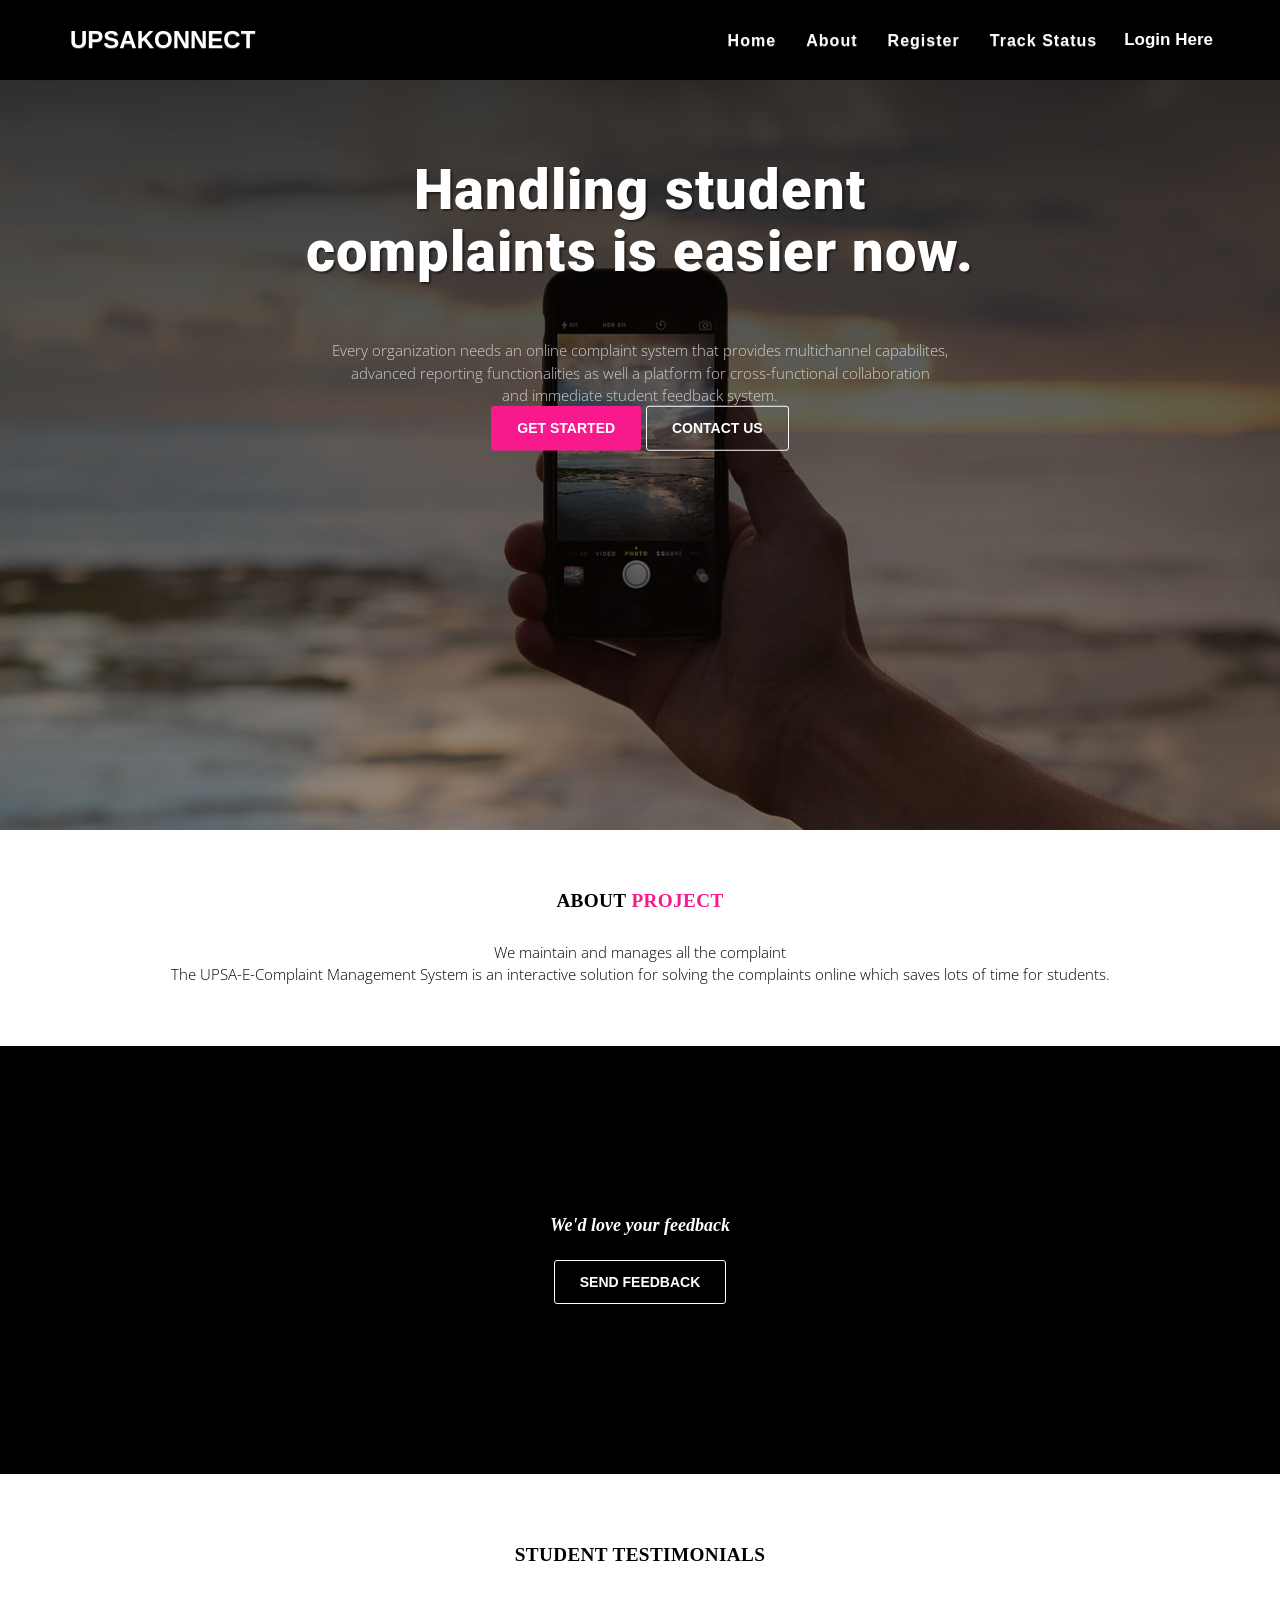
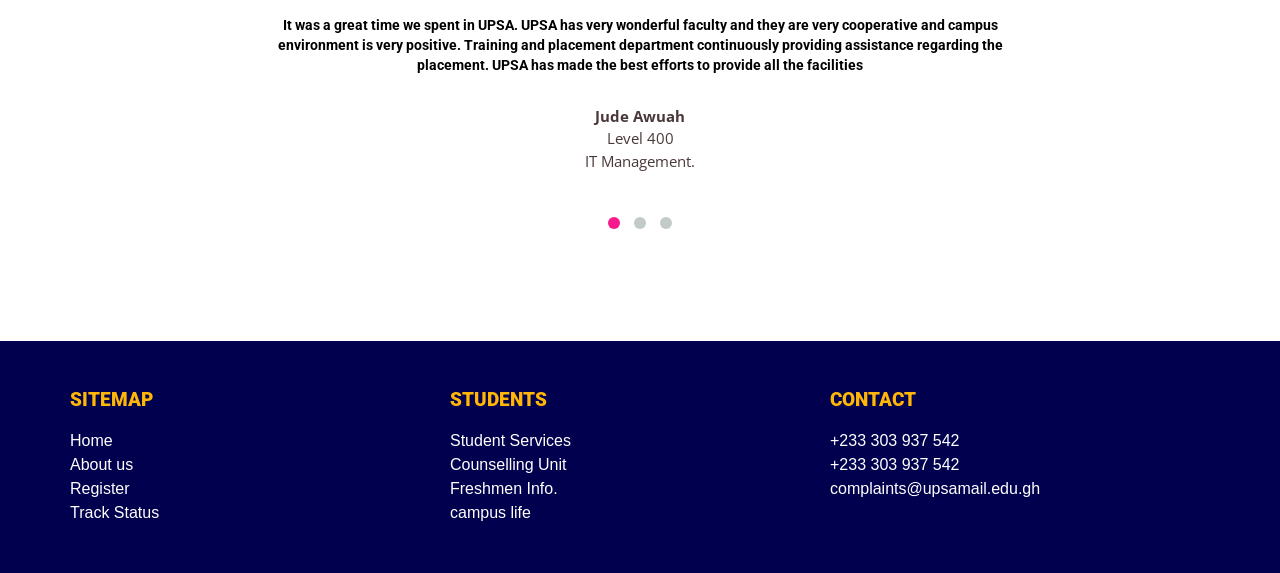
==== commit a178dfd3: "update index.html" ====
--- a/index.html
+++ b/index.html
@@ -58,7 +58,6 @@
     <div class="preloader">
     <div class="loader theme_background_color">
         <span></span>
-      
     </div>
 </div>
 <!-- [ /PRELOADER ]
@@ -352,17 +351,17 @@
                   <div id="testimonial" class="owl-carousel owl-theme" style="color:#000;">
                       <div class="item">
                           <h5>It was a great time we spent in UPSA. UPSA has very wonderful faculty and they are very cooperative and campus environment is very positive. Training and placement department continuously providing assistance regarding the placement. UPSA has made the best efforts to provide all the facilities </h5>
-                          <p><strong>Nana Asamoah  </strong> <br> Level 200 <br> IT Management.</p>
+                          <p><strong>Jude Awuah </strong> <br> Level 400 <br> IT Management.</p>
                       </div>
 
                       <div class="item">
                           <h5>Building my career in UPSA enriched my life. I can somehow see that my future is totally reliant on the career for which I am grateful to every faculty member of IT Department.</h5>
-                          <p><strong>Gilbert Afranie  </strong> <br> Level 400 <br> IT Management</p>
+                          <p><strong>Patrick Djangba  </strong> <br> Level 400 <br> IT Management</p>
                       </div>
 
                       <div class="item">
                           <h5>UPSA is the best University in Ghana and is known for its professionalism . It has all the best facilities under one roof - state of infrastructure , erudite faculty , professional teachers , well stocked libraries , good computer labs , sports area , and studios with all requirements. I am very grateful to be a part of this University. </h5>
-                          <p>Desmond Aquah  </strong> <br> Level 400 <br> IT Management.</p>
+                          <p>Jesse Okai </strong> <br> Level 400 <br> IT Management.</p>
                       </div>
                   </div>
               </div>
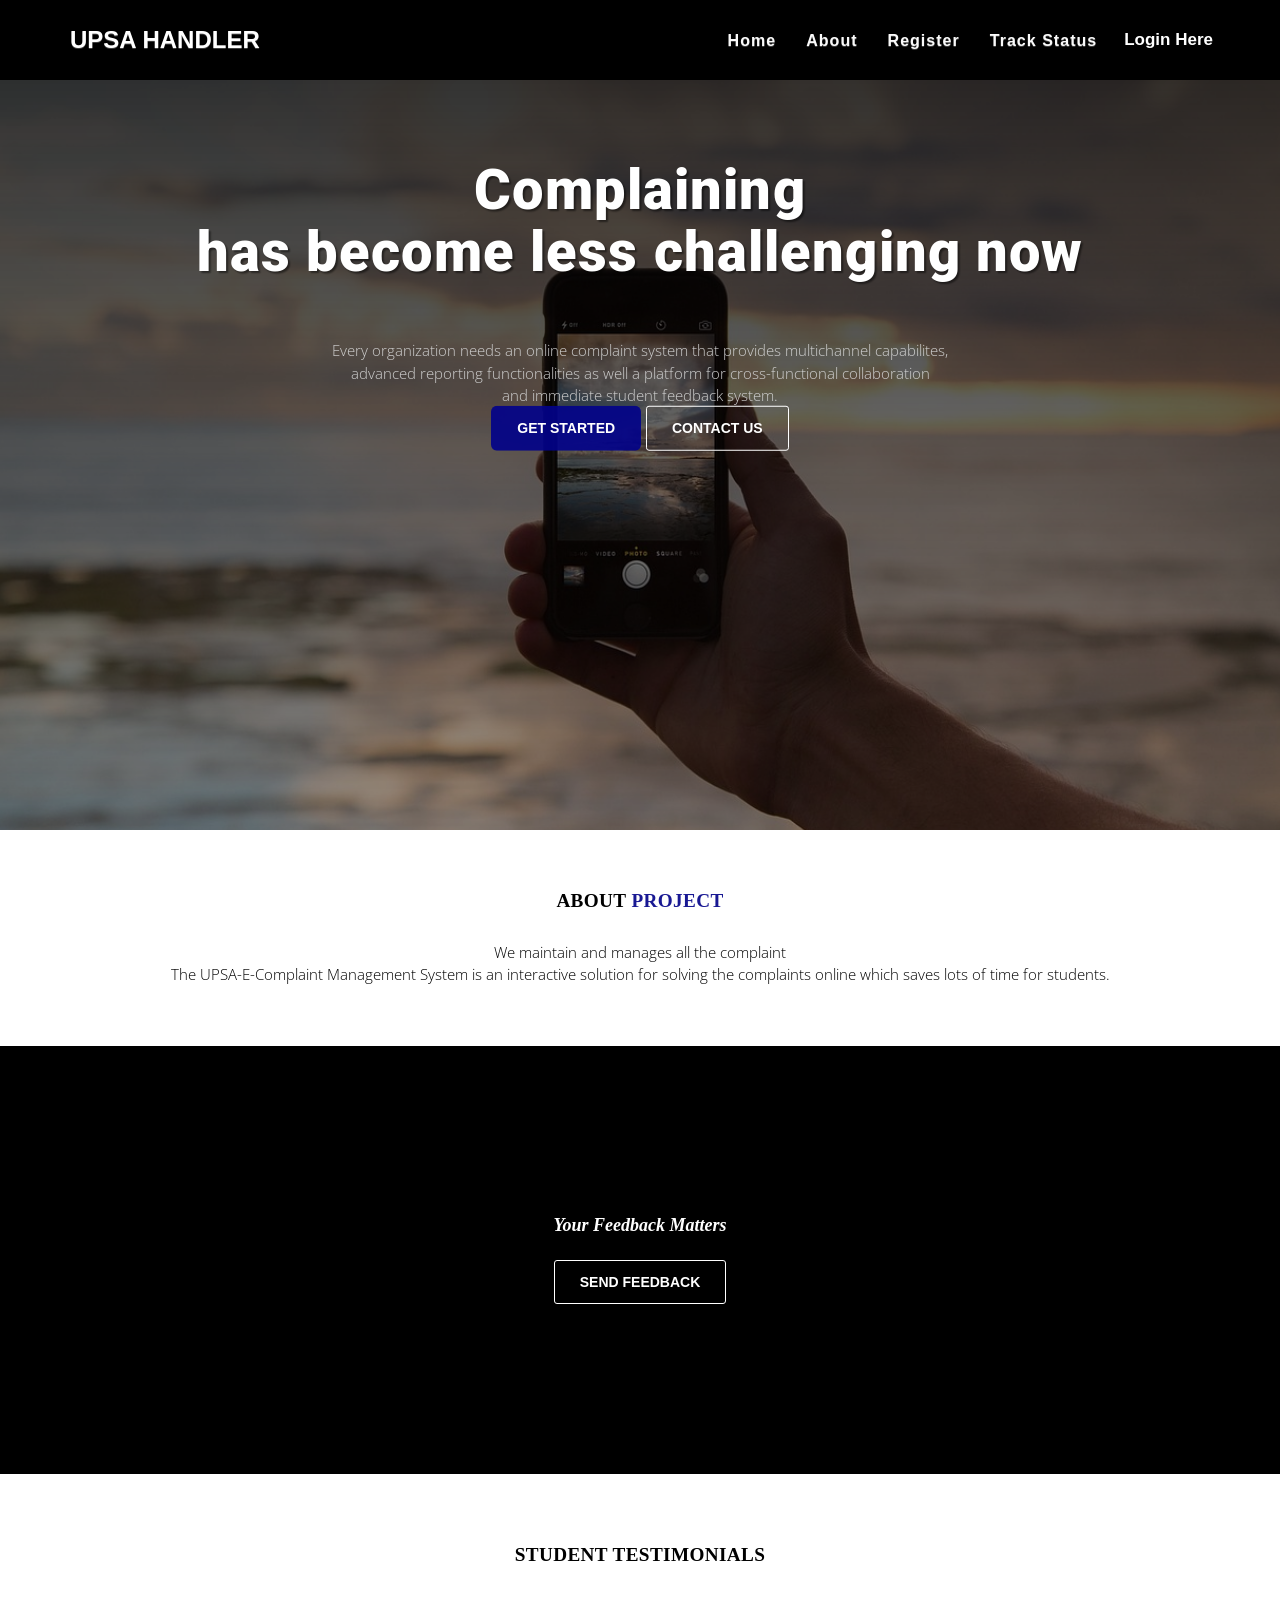
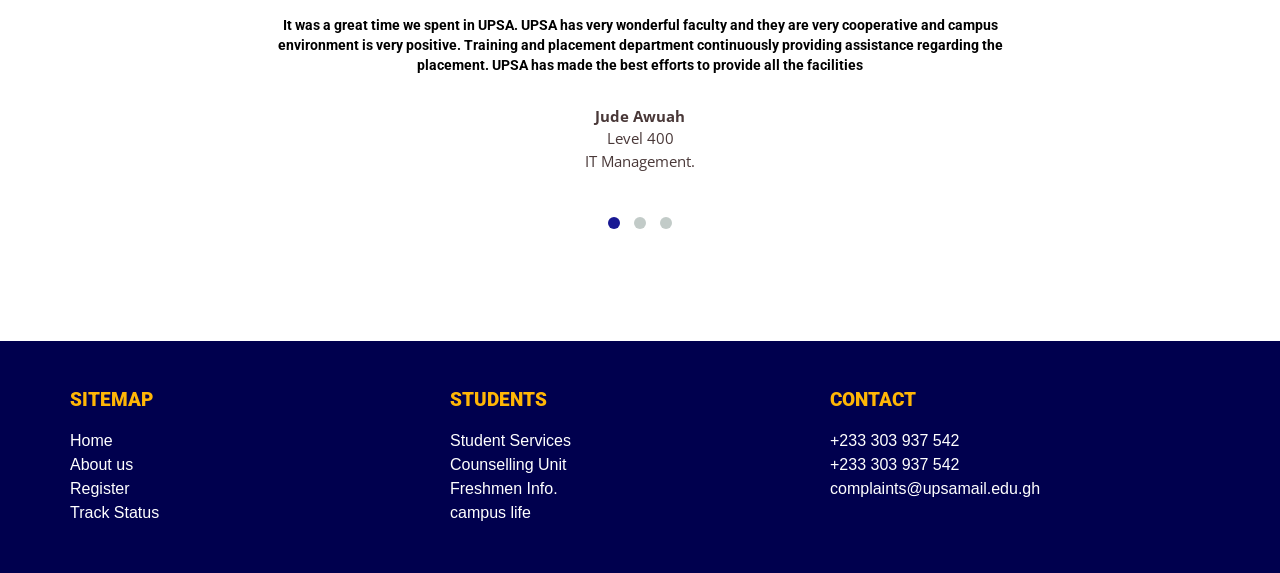
==== commit 48dbadd5: "main page update" ====
--- a/index.html
+++ b/index.html
@@ -4,20 +4,20 @@
       <meta charset="utf-8">
       <meta name="viewport" content="width=devidev-width, initial-scale=1.0, maximum-scale=1.0, user-scalable=no">
       <meta http-equiv="X-UA-Compatible" content="IE=edge">
-      <title>&copy;UPSAKonnect-2022</title>
+      <title> UPSA Handler-23</title>
       <link rel="stylesheet" type="text/css" href="library/font-awesome-4.3.0/css/font-awesome.min.css">
       <link rel="shortcut icon" type="image/x-icon" href="images/icon.png">
       <link rel="stylesheet" type="text/css" href="css/animate.css">
       <link rel="stylesheet" type="text/css" href="css/owl.carousel.css">
       <link rel="stylesheet" type="text/css" href="css/owl.theme.css">
       <link rel="stylesheet" type="text/css" href="css/magnific-popup.css">
-      <link rel ="stylesheet" type="text/css" href="library/vegas/vegas.min.css">
+      <link rel="stylesheet" type="text/css" href="library/vegas/vegas.min.css">
       <link rel="stylesheet" type="text/css" href="library/bootstrap/css/bootstrap-theme.min.css">
       <link rel="stylesheet" type="text/css" href="library/bootstrap/css/bootstrap.css">
       <link rel="stylesheet" type="text/css" href="css/style.css">
       <link rel="stylesheet" type="text/css" href="css/responsive.css">
       <link rel="stylesheet" type="text/css" href="css/color/rose.css">
-      <link rel="stylesheet" type="text/css" href="css/modalzinha.css">     
+      <link rel="stylesheet" type="text/css" href="css/modalzinha.css">
 
    <style>
      .nav li{
@@ -25,10 +25,7 @@
       font-size:22px;
       font-weight:bold;
      }
-     .nav li:hover{
-      background-color: rgba(146, 174, 179, 1); 
-      
-     }
+     
      td{color:blue;}
      input[type="text"]{
       color:white;
@@ -50,7 +47,7 @@
 
       color:white !important;
     }
-   </style>     
+   </style>
 </head>
 <body >
 <!-- [ LOADERs ]
@@ -74,7 +71,7 @@
             <span class="icon-bar"></span>
             <span class="icon-bar"></span>
           </button>
-            <a class="navbar-brand" href="index.html">UPSAKONNECT</a>
+            <a class="navbar-brand" href="index.html">UPSA HANDLER</a>
         </div>
 
         <!-- Collect the nav links, forms, and other content for toggling -->
@@ -236,7 +233,7 @@
            <div class="container">
                <div class="row">
                    <div class="main-heading-content col-md-12 col-sm-12 text-center">
-        <h1 class="main-heading-title">Handling student <br> complaints is easier now.</h1>
+        <h1 class="main-heading-title"> Complaining <br>  has become less challenging now</h1>
         <p>Every organization needs an online complaint system that provides multichannel capabilites, <br>
         advanced reporting functionalities as well a platform for cross-functional collaboration <br> and immediate student feedback system.</p>
         
@@ -273,7 +270,7 @@
                  <article class="col-md-12 text-center">
                     <div class="intermediate-container">
                         <div class="subheading">
-                            <h4><strong>We'd love your feedback</strong></h4>
+                            <h4><strong>Your Feedback Matters </strong></h4>
                         </div>
                         <br/>
                         <div class="">
--- a/css/style.css
+++ b/css/style.css
@@ -183,14 +183,14 @@
     font-size: 14px;
     font-family: 'Source Sans Pro', sans-serif;
     text-transform: uppercase;
-    border-radius: 0;
+    border-radius: 8px;
 }
 .btn:focus,.btn:active {
     outline: none;
     color: #ffffff;
 }
 .btn-custom{
-	border-radius: 3px;
+	border-radius: 6px;
 	padding: 0.8em 1.8em;
 	color: #fff;
 	font-weight: 700;
@@ -860,7 +860,7 @@
 
 .footer-links a:hover
 { 
-    color: #fa5454;
+    color: #030389ea;
 }
 
 .footer-links a:first-child 
--- a/css/color/rose.css
+++ b/css/color/rose.css
@@ -1,20 +1,13 @@
 
-/*
-++++++++++++++++++++++++++++++++++++++++++++++++++++++
-AUTHOR : Vijayan PP
-PROJECT :Nim
-VERSION : 1.1
-++++++++++++++++++++++++++++++++++++++++++++++++++++++
-*/
 
 .themecolor
 {
-    color:#f8198d;/*Defines the theme color*/
+    color:#030389ea;;/*Defines the theme color*/
 }
 
 .theme_background_color,#downloadbt:hover
 {
-    background-color:#f8198d; /*Defines the theme bakcground color*/
+    background-color:#030389ea; /*Defines the theme bakcground color*/
 }
 
 .borderColor
@@ -23,11 +16,11 @@
 }
 .nim-menu.navbar-default .navbar-nav > li > a:hover
  {
-color:#f8198d;
+color:#030389ea;
 }
 .social li a:hover
 {
-    color:#f8198d;
+    color:#030389ea;
 }
 .sub-footer
 {
@@ -74,7 +67,7 @@
 
 .sectionTitle hr
 {
-  border-color:#f8198d; 
+  border-color:#030389ea; 
 }
 
 .sectionTitle .line{
@@ -91,20 +84,20 @@
 .ramsh-menu.navbar-default .navbar-nav > li > a:hover,a.fa.fa-angle-down:hover,.navbar-default .navbar-nav > .active > a,.navbar-default .navbar-nav > .active > a:hover, 
 .navbar-default .navbar-nav > .active > a:focus
 {
-    color:#f8198d;
+    color:#030389ea;
 }
 
 .navbar-toggle
 {
  
- color:#f8198d;
+ color:#030389ea;
 }
 
 .owl-theme .owl-controls .owl-page.active span, 
 .owl-theme .owl-controls.clickable .owl-page:hover span,#contactbtn:hover {
 	
-	background:#f8198d;
+	background:#030389ea;
 }
 .owl-theme .owl-controls .owl-page.active span{
-	background:#f8198d;
+	background:#030389ea;
 }
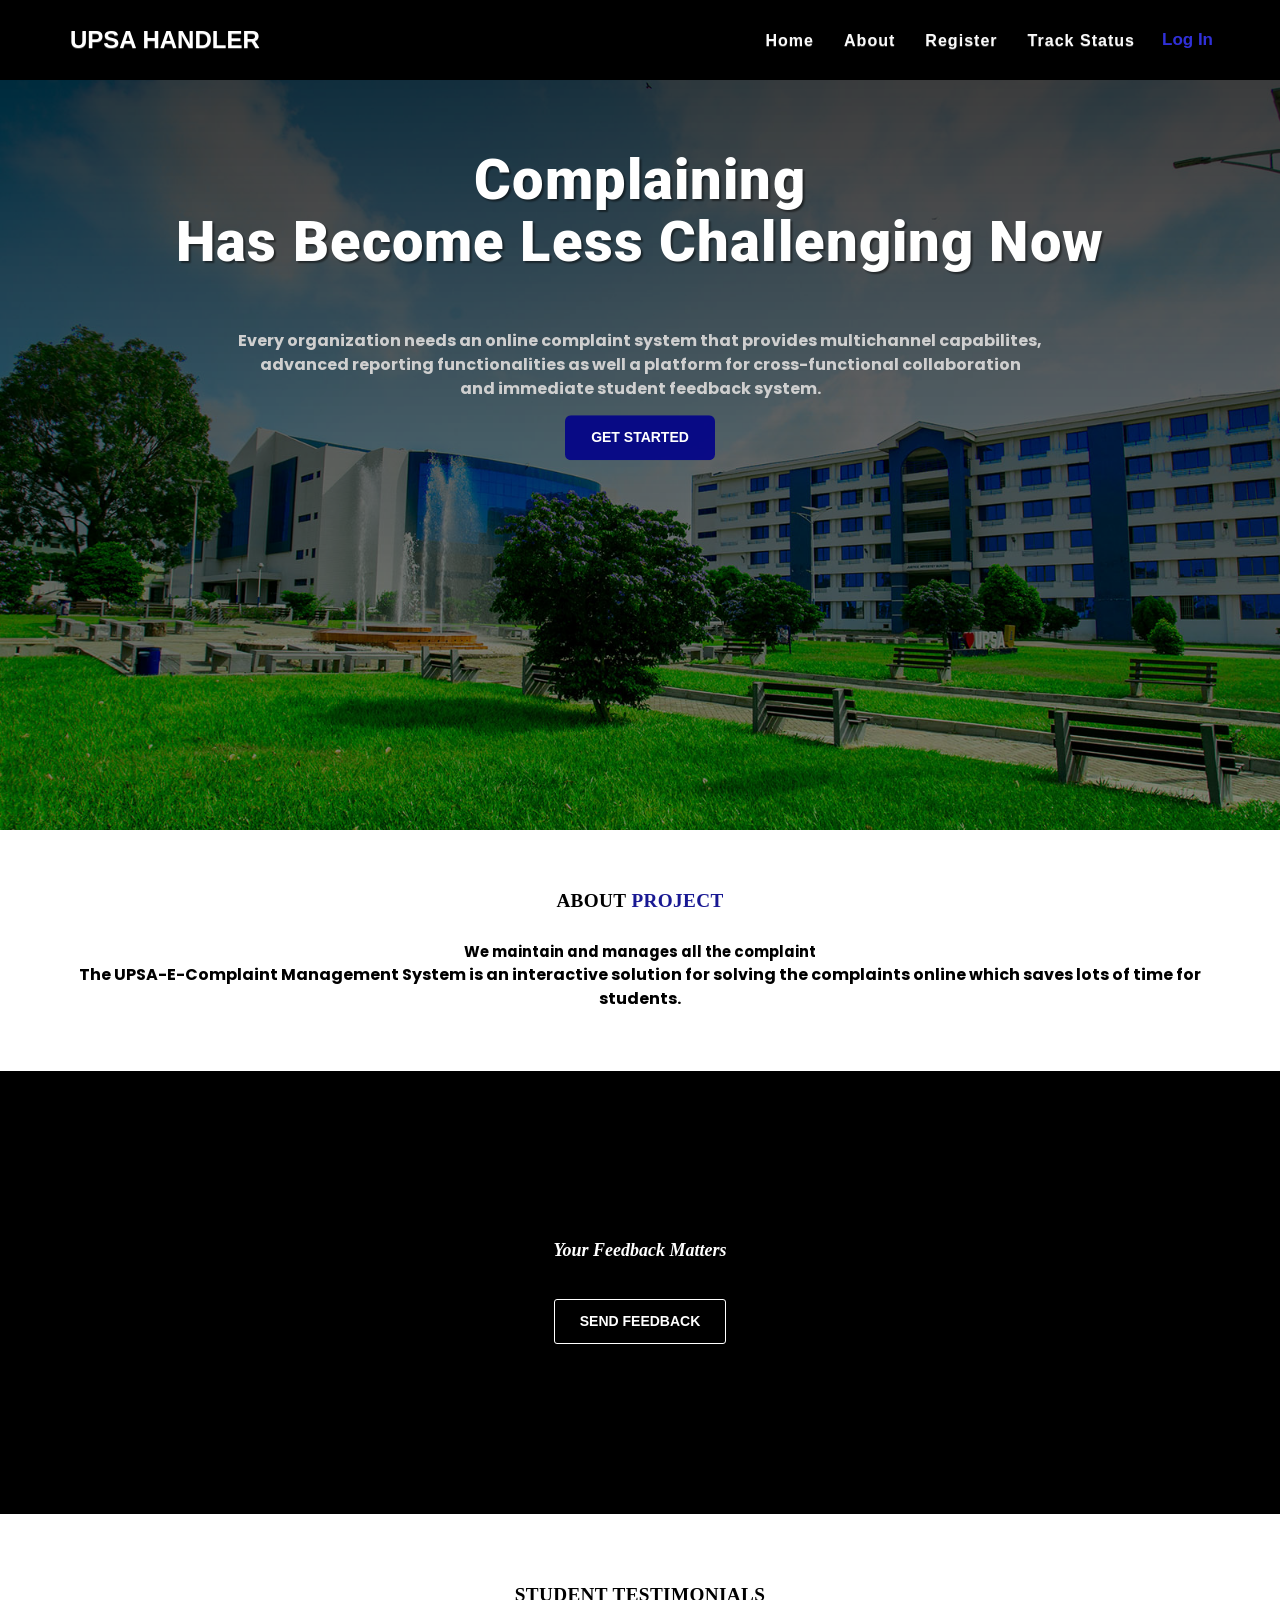
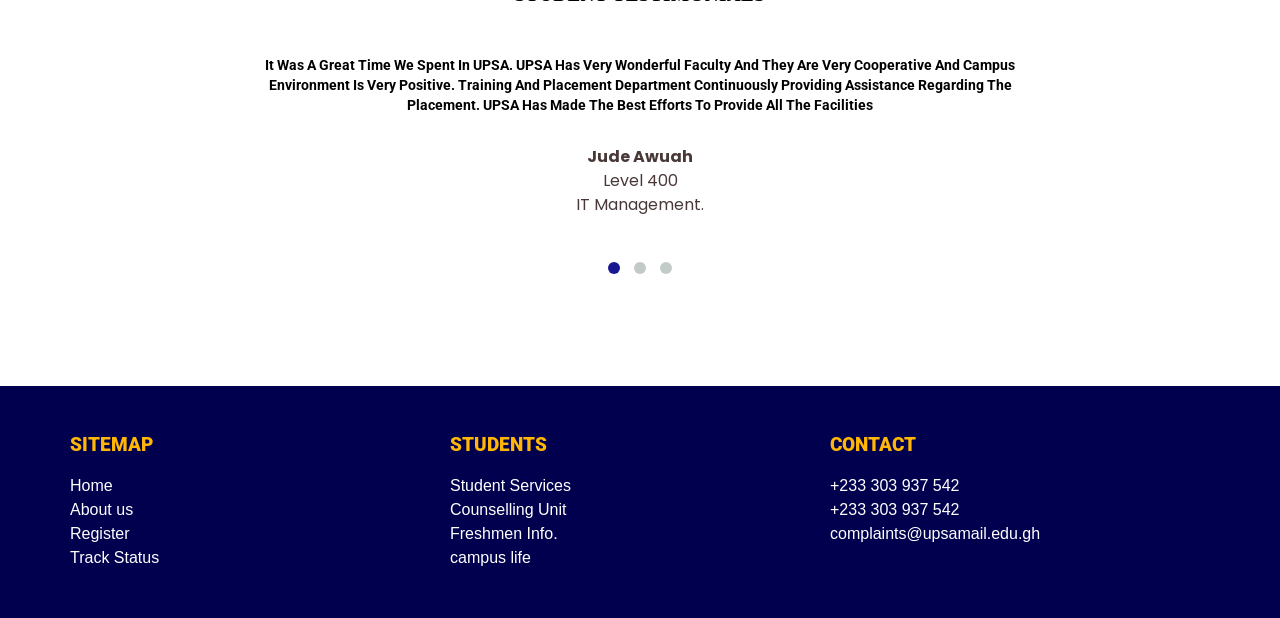
==== commit 4e6f8ac1: "main page update" ====
--- a/index.html
+++ b/index.html
@@ -82,7 +82,7 @@
              <!--<li><a href="nreg.html" class="page-scroll">Register</a></li>-->
              <li><a href="registration.html" class="page-scroll">Register</a></li>
              <div class="dropdown">
-  <button class="dropbtn"><b>Login Here</b></button>
+  <button class="dropbtn"><b>Log In</b></button>
   <div class="dropdown-content">
      <li><a href="#" class="page-scroll" data-toggle="modal" data-target="#myModals">Student</a></li>
             <li><a href="#" class="page-scroll" data-toggle="modal" data-target="#myModalct">Caretaker</a></li>
@@ -237,8 +237,8 @@
         <p>Every organization needs an online complaint system that provides multichannel capabilites, <br>
         advanced reporting functionalities as well a platform for cross-functional collaboration <br> and immediate student feedback system.</p>
         
-          <a href="#" class="btn btn-custom theme_background_color">Get Started</a>
-          <a href="#" class="btn btn-custom-outline">Contact Us</a>
+          <a href="./registration.html" class="btn btn-custom theme_background_color">Get Started</a>
+          <!-- <a href="#" class="btn btn-custom-outline">Contact Us</a> -->
         </div>
       </div>
                </div>
--- a/css/style.css
+++ b/css/style.css
@@ -6,6 +6,7 @@
 ++++++++++++++++++++++++++++++++++++++++++++++++++++++*/
 @import url('http://fonts.googleapis.com/css?family=Roboto:400,900italic,900,700italic,700,500italic,500,400italic,300italic,300,100italic,100');
 @import url('http://fonts.googleapis.com/css?family=Open+Sans:300italic,400italic,600italic,700italic,800italic,400,300,600,700,800');
+@import url('https://fonts.googleapis.com/css2?family=Open+Sans:wght@400;700&family=Poppins&family=Roboto&family=Rubik+Pixels&display=swap');
 
 
 /*++++++++++++++++++++++++++++++++++++++++++++++++++++++
@@ -43,14 +44,19 @@
 	-webkit-font-smoothing: antialiased !important;
 	
 }
+p{
+    font-family: 'Poppins',sans-serif;
+    font-weight: bold;
+}
 
 
 
 h1 strong{
 	font-weight: 900;
+    
 }
 h2{
-	;
+	
 	line-height: 20px;
 	margin:  0;
 }
@@ -64,10 +70,7 @@
 	font-weight: 700;
 	line-height: 20px;
 }
-p{
-font-family: 'Open Sans', sans-serif;
-font-size:0.93em;
-}
+
 
 
 a{ 
@@ -95,6 +98,7 @@
 	margin: 14px 0;
 	line-height: 24px;
 	font-family: 'Open Sans', sans-serif;
+    text-transform: capitalize;
 }
 .relative
 {
@@ -172,9 +176,10 @@
 /*	TYPOGRAPHY
 ------------------------------*/
 h1, h2, h3, h4, h5, h6,
-.h1, .h2, .h3, .h4, .h5, .h6{
+.h1, .h2, .h3, .h4, .h5 {
 	font-family: 'Roboto', sans-serif;
 	margin: 0;
+    text-transform: capitalize;
 }
 
 /*	BUTTON
@@ -184,6 +189,7 @@
     font-family: 'Source Sans Pro', sans-serif;
     text-transform: uppercase;
     border-radius: 8px;
+    margin-top: 1em;
 }
 .btn:focus,.btn:active {
     outline: none;
@@ -220,6 +226,18 @@
 .btn-bar a{
 	margin-right: 10px;
 }
+button.dropbtn,a:hover{
+background-color: transparent !important;
+}
+button.dropbtn{
+    color: #3434edea !important;
+}
+button.btn.btn-primary.btn-block{
+    background: #030389ea !important;
+ 
+   padding: 10px;
+}
+
 
 /*	PRELOADER
 ------------------------------*/
@@ -312,19 +330,19 @@
 }
 
 
-/*	RAMSH-STYLE STARTS HERE
-------------------------------*/
+
  
 /* Navigation */
 .nim-menu{
-	padding: 10px;
+	padding: 10px ;
 	transition: all 0.8s;
-        background:#000;
+        background:#000000;
         border-bottom:none;
         transition:all 0.4s ease-in;
         -webkit-transition:all 0.4s ease-in;
         -moz-transition:all 0.4s ease-in;
         -ms-transition:all 0.4s ease-in;
+       
          
 }
 
@@ -351,7 +369,13 @@
 	
 	background-color: transparent;
 	font-weight: 700;
+    
+   
         
+}
+
+a.page-scroll:hover{
+    color: #030389ea !important;
 }
 
 .navbar-toggle {
@@ -394,7 +418,7 @@
 	background: -ms-linear-gradient(top,  rgba(0,0,0,0.8) 0%,rgba(0,0,0,0.73) 17%,rgba(0,0,0,0.66) 35%,rgba(0,0,0,0.55) 62%,rgba(0,0,0,0.4) 100%); /* IE10+ */
 	background: linear-gradient(to bottom,  rgba(0,0,0,0.8) 0%,rgba(0,0,0,0.73) 17%,rgba(0,0,0,0.66) 35%,rgba(0,0,0,0.55) 62%,rgba(0,0,0,0.4) 100%); /* W3C */
 	filter: progid:DXImageTransform.Microsoft.gradient( startColorstr='#cc000000', endColorstr='#66000000',GradientType=0 ); /* IE6-9 */
-	//background-attachment: fixed;
+	background-attachment: fixed;
         height:auto;
         height:100%;
         position:relative;
--- a/css/responsive.css
+++ b/css/responsive.css
@@ -1,12 +1,4 @@
-   
-/*
-++++++++++++++++++++++++++++++++++++++++++++++++++++++
-[ RESPONSIVE STYLESHEET ]
-AUTHOR : VIJAYAN PP
-PROJECT : Nim
-VERSION : 1.1
-++++++++++++++++++++++++++++++++++++++++++++++++++++++
-*/
+
 
 
 /*......................................................
@@ -19,7 +11,6 @@
     
 }
 
-
 /*......................................................
 	MOBILE LAYOUT
 ........................................................*/
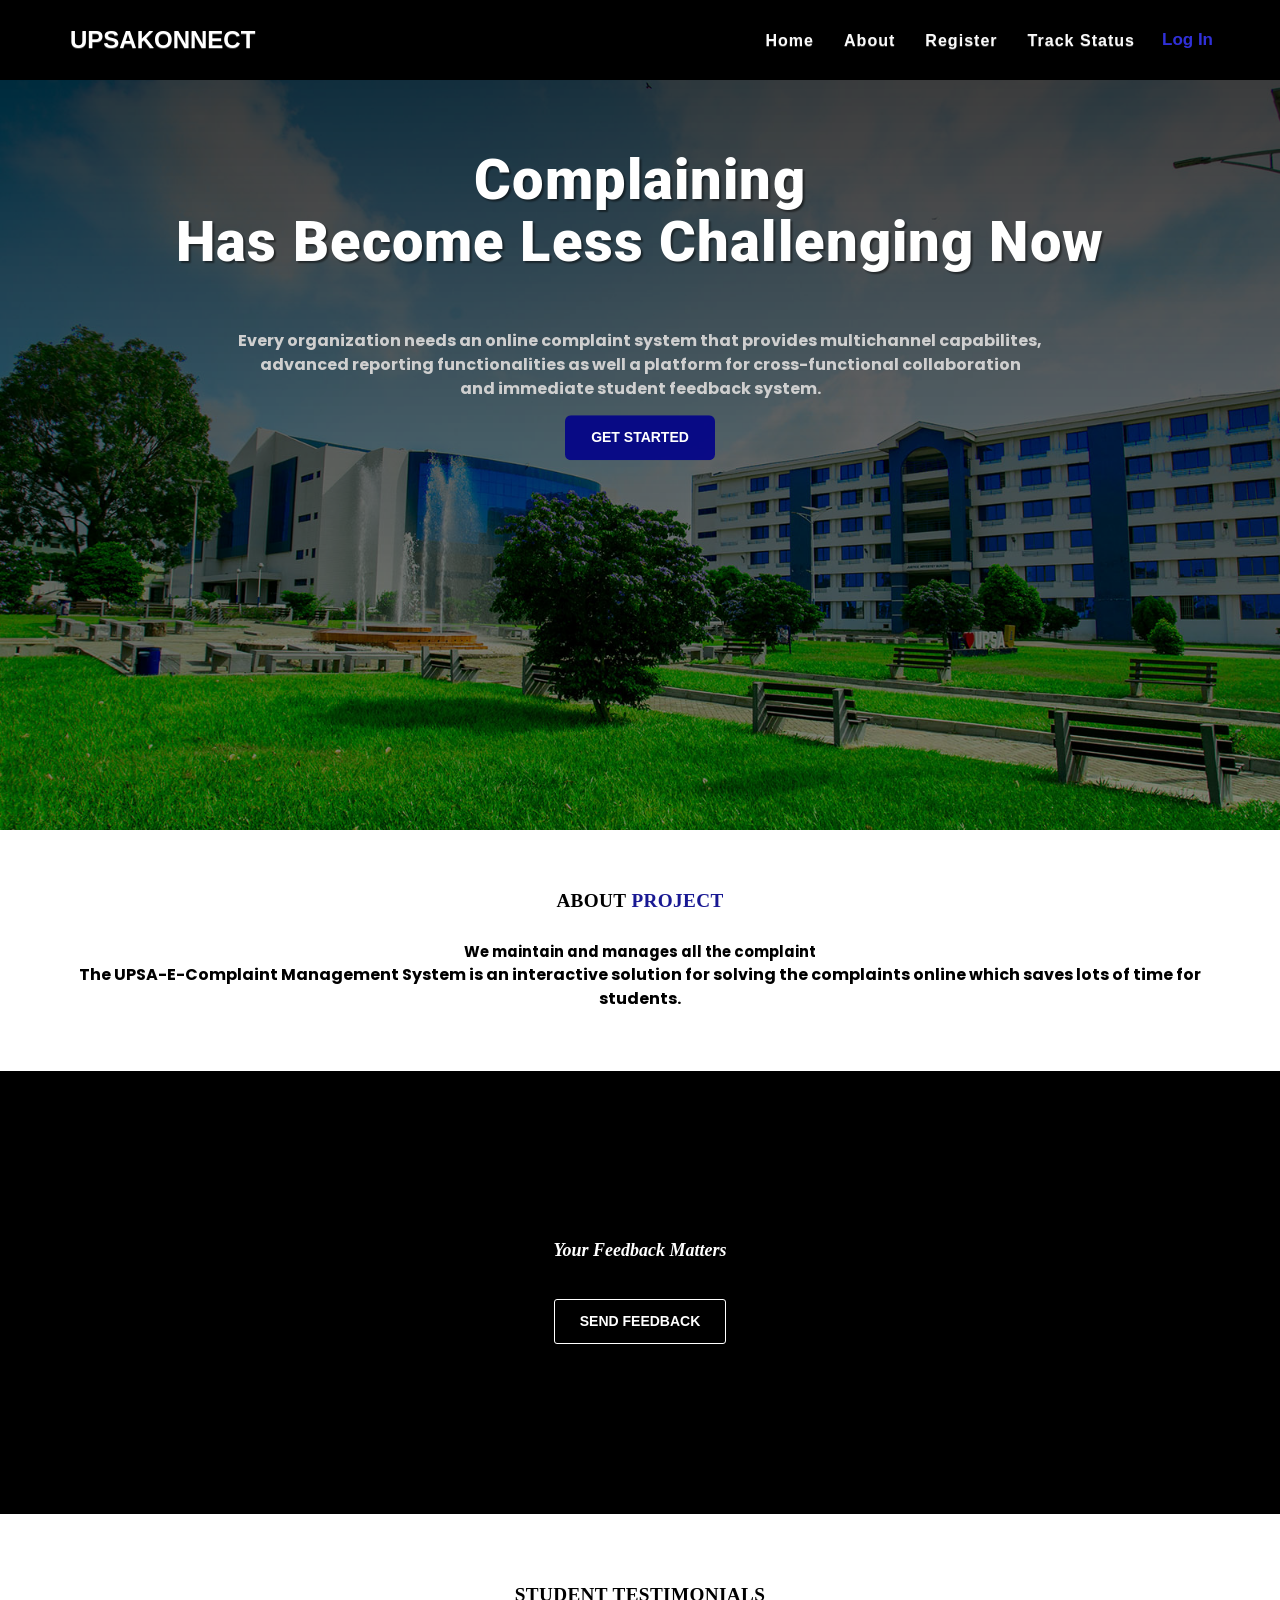
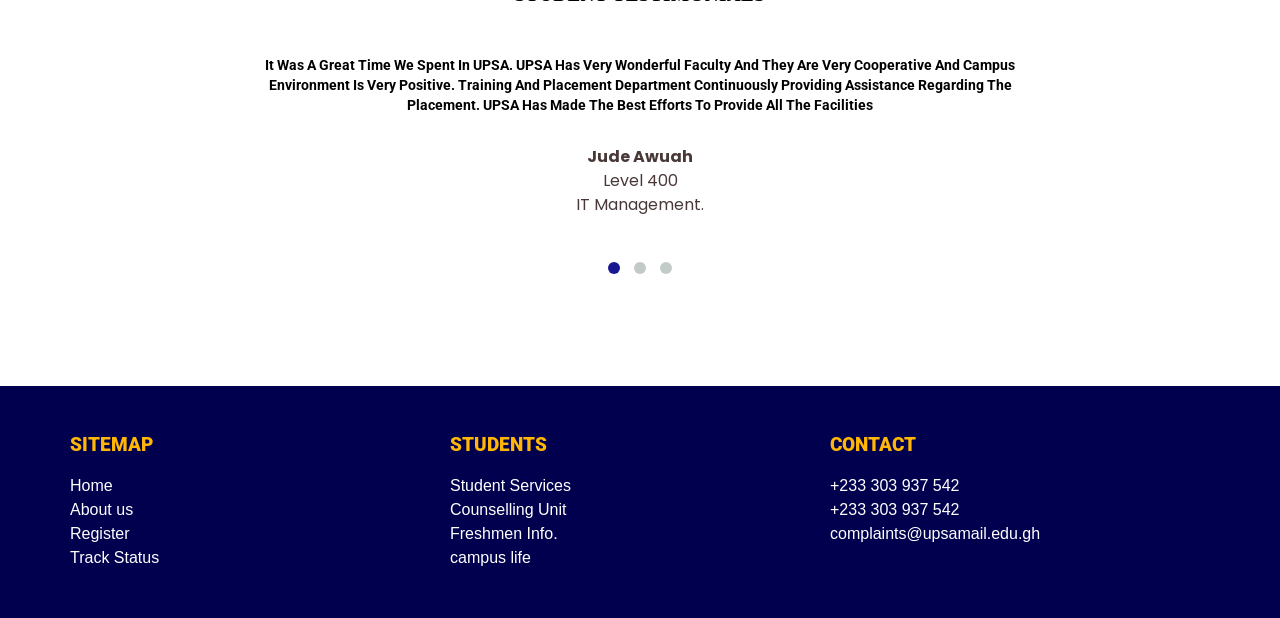
==== commit 2999c332: "Update index.html" ====
--- a/index.html
+++ b/index.html
@@ -4,7 +4,7 @@
       <meta charset="utf-8">
       <meta name="viewport" content="width=devidev-width, initial-scale=1.0, maximum-scale=1.0, user-scalable=no">
       <meta http-equiv="X-UA-Compatible" content="IE=edge">
-      <title> UPSA Handler-23</title>
+      <title> UPSAKonnect-23</title>
       <link rel="stylesheet" type="text/css" href="library/font-awesome-4.3.0/css/font-awesome.min.css">
       <link rel="shortcut icon" type="image/x-icon" href="images/icon.png">
       <link rel="stylesheet" type="text/css" href="css/animate.css">
@@ -71,7 +71,7 @@
             <span class="icon-bar"></span>
             <span class="icon-bar"></span>
           </button>
-            <a class="navbar-brand" href="index.html">UPSA HANDLER</a>
+            <a class="navbar-brand" href="index.html">UPSAKONNECT</a>
         </div>
 
         <!-- Collect the nav links, forms, and other content for toggling -->
@@ -387,7 +387,7 @@
       <div class="col-md-4">
         <p class="footer-links"><a href="#">Terms of Use</a> <a href="#">Privacy Policy</a></p>
       </div>
-      <div class="col-md-4"> <small>&copy; 2022 UPSAKONNECT. All rights reserved.</small></div>
+      <div class="col-md-4"> <small>&copy; 2023 UPSAKONNECT. All rights reserved.</small></div>
       <div class="col-md-4">  -->
         <!--social-->
         
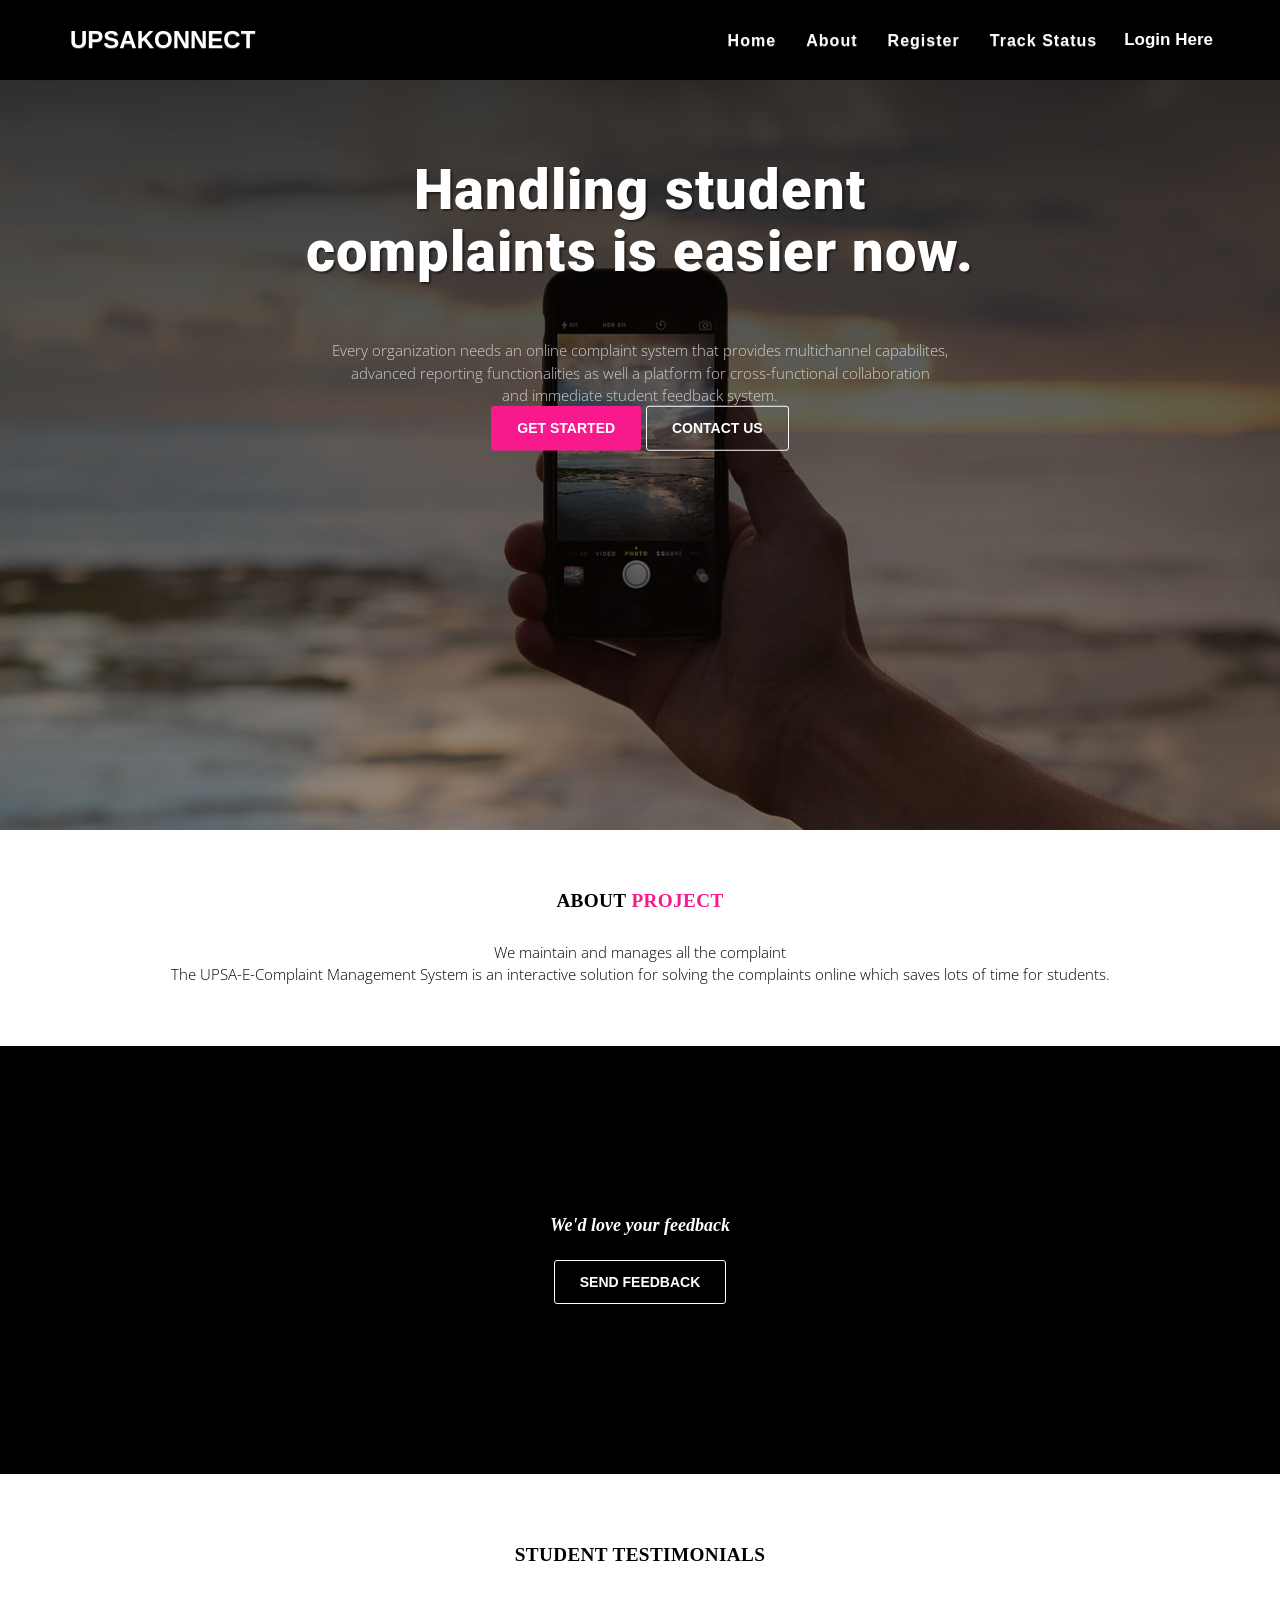
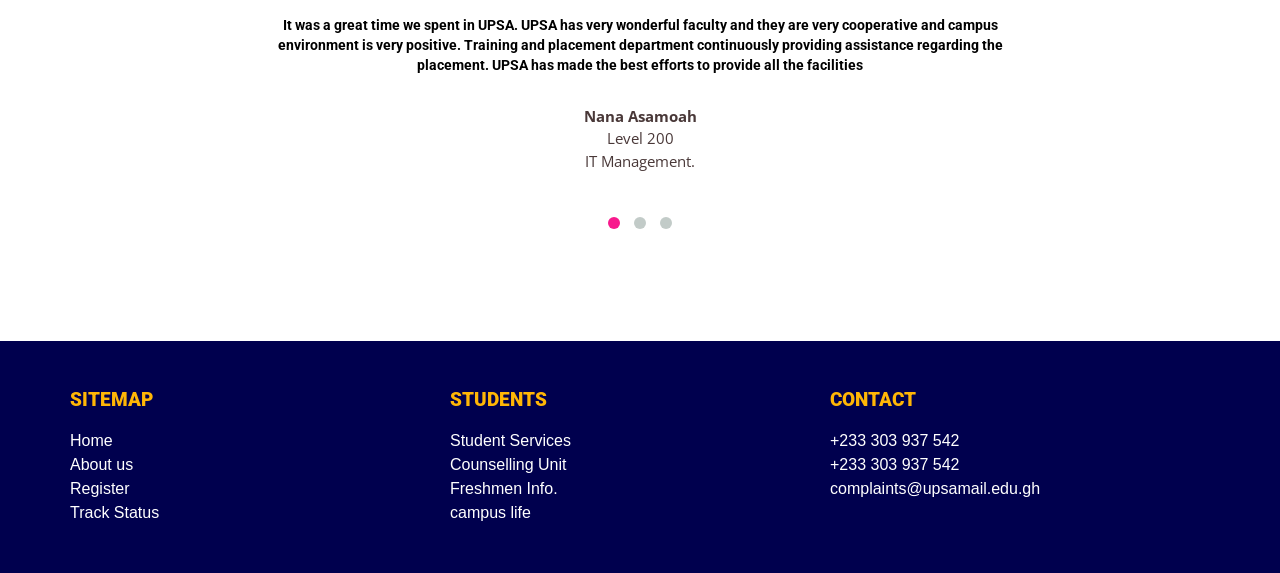
==== commit e587e59f: "new files" ====
--- a/index.html
+++ b/index.html
@@ -4,20 +4,20 @@
       <meta charset="utf-8">
       <meta name="viewport" content="width=devidev-width, initial-scale=1.0, maximum-scale=1.0, user-scalable=no">
       <meta http-equiv="X-UA-Compatible" content="IE=edge">
-      <title> UPSAKonnect-23</title>
+      <title>&copy;UPSAKonnect-2022</title>
       <link rel="stylesheet" type="text/css" href="library/font-awesome-4.3.0/css/font-awesome.min.css">
       <link rel="shortcut icon" type="image/x-icon" href="images/icon.png">
       <link rel="stylesheet" type="text/css" href="css/animate.css">
       <link rel="stylesheet" type="text/css" href="css/owl.carousel.css">
       <link rel="stylesheet" type="text/css" href="css/owl.theme.css">
       <link rel="stylesheet" type="text/css" href="css/magnific-popup.css">
-      <link rel="stylesheet" type="text/css" href="library/vegas/vegas.min.css">
+      <link rel ="stylesheet" type="text/css" href="library/vegas/vegas.min.css">
       <link rel="stylesheet" type="text/css" href="library/bootstrap/css/bootstrap-theme.min.css">
       <link rel="stylesheet" type="text/css" href="library/bootstrap/css/bootstrap.css">
       <link rel="stylesheet" type="text/css" href="css/style.css">
       <link rel="stylesheet" type="text/css" href="css/responsive.css">
       <link rel="stylesheet" type="text/css" href="css/color/rose.css">
-      <link rel="stylesheet" type="text/css" href="css/modalzinha.css">
+      <link rel="stylesheet" type="text/css" href="css/modalzinha.css">     
 
    <style>
      .nav li{
@@ -25,7 +25,10 @@
       font-size:22px;
       font-weight:bold;
      }
-     
+     .nav li:hover{
+      background-color: rgba(146, 174, 179, 1); 
+      
+     }
      td{color:blue;}
      input[type="text"]{
       color:white;
@@ -47,7 +50,7 @@
 
       color:white !important;
     }
-   </style>
+   </style>     
 </head>
 <body >
 <!-- [ LOADERs ]
@@ -55,6 +58,7 @@
     <div class="preloader">
     <div class="loader theme_background_color">
         <span></span>
+      
     </div>
 </div>
 <!-- [ /PRELOADER ]
@@ -82,7 +86,7 @@
              <!--<li><a href="nreg.html" class="page-scroll">Register</a></li>-->
              <li><a href="registration.html" class="page-scroll">Register</a></li>
              <div class="dropdown">
-  <button class="dropbtn"><b>Log In</b></button>
+  <button class="dropbtn"><b>Login Here</b></button>
   <div class="dropdown-content">
      <li><a href="#" class="page-scroll" data-toggle="modal" data-target="#myModals">Student</a></li>
             <li><a href="#" class="page-scroll" data-toggle="modal" data-target="#myModalct">Caretaker</a></li>
@@ -233,12 +237,12 @@
            <div class="container">
                <div class="row">
                    <div class="main-heading-content col-md-12 col-sm-12 text-center">
-        <h1 class="main-heading-title"> Complaining <br>  has become less challenging now</h1>
+        <h1 class="main-heading-title">Handling student <br> complaints is easier now.</h1>
         <p>Every organization needs an online complaint system that provides multichannel capabilites, <br>
         advanced reporting functionalities as well a platform for cross-functional collaboration <br> and immediate student feedback system.</p>
         
-          <a href="./registration.html" class="btn btn-custom theme_background_color">Get Started</a>
-          <!-- <a href="#" class="btn btn-custom-outline">Contact Us</a> -->
+          <a href="#" class="btn btn-custom theme_background_color">Get Started</a>
+          <a href="#" class="btn btn-custom-outline">Contact Us</a>
         </div>
       </div>
                </div>
@@ -270,7 +274,7 @@
                  <article class="col-md-12 text-center">
                     <div class="intermediate-container">
                         <div class="subheading">
-                            <h4><strong>Your Feedback Matters </strong></h4>
+                            <h4><strong>We'd love your feedback</strong></h4>
                         </div>
                         <br/>
                         <div class="">
@@ -348,17 +352,17 @@
                   <div id="testimonial" class="owl-carousel owl-theme" style="color:#000;">
                       <div class="item">
                           <h5>It was a great time we spent in UPSA. UPSA has very wonderful faculty and they are very cooperative and campus environment is very positive. Training and placement department continuously providing assistance regarding the placement. UPSA has made the best efforts to provide all the facilities </h5>
-                          <p><strong>Jude Awuah </strong> <br> Level 400 <br> IT Management.</p>
+                          <p><strong>Nana Asamoah  </strong> <br> Level 200 <br> IT Management.</p>
                       </div>
 
                       <div class="item">
                           <h5>Building my career in UPSA enriched my life. I can somehow see that my future is totally reliant on the career for which I am grateful to every faculty member of IT Department.</h5>
-                          <p><strong>Patrick Djangba  </strong> <br> Level 400 <br> IT Management</p>
+                          <p><strong>Gilbert Afranie  </strong> <br> Level 400 <br> IT Management</p>
                       </div>
 
                       <div class="item">
                           <h5>UPSA is the best University in Ghana and is known for its professionalism . It has all the best facilities under one roof - state of infrastructure , erudite faculty , professional teachers , well stocked libraries , good computer labs , sports area , and studios with all requirements. I am very grateful to be a part of this University. </h5>
-                          <p>Jesse Okai </strong> <br> Level 400 <br> IT Management.</p>
+                          <p>Desmond Aquah  </strong> <br> Level 400 <br> IT Management.</p>
                       </div>
                   </div>
               </div>
@@ -387,7 +391,7 @@
       <div class="col-md-4">
         <p class="footer-links"><a href="#">Terms of Use</a> <a href="#">Privacy Policy</a></p>
       </div>
-      <div class="col-md-4"> <small>&copy; 2023 UPSAKONNECT. All rights reserved.</small></div>
+      <div class="col-md-4"> <small>&copy; 2022 UPSAKONNECT. All rights reserved.</small></div>
       <div class="col-md-4">  -->
         <!--social-->
         
--- a/css/style.css
+++ b/css/style.css
@@ -6,7 +6,6 @@
 ++++++++++++++++++++++++++++++++++++++++++++++++++++++*/
 @import url('http://fonts.googleapis.com/css?family=Roboto:400,900italic,900,700italic,700,500italic,500,400italic,300italic,300,100italic,100');
 @import url('http://fonts.googleapis.com/css?family=Open+Sans:300italic,400italic,600italic,700italic,800italic,400,300,600,700,800');
-@import url('https://fonts.googleapis.com/css2?family=Open+Sans:wght@400;700&family=Poppins&family=Roboto&family=Rubik+Pixels&display=swap');
 
 
 /*++++++++++++++++++++++++++++++++++++++++++++++++++++++
@@ -44,19 +43,14 @@
 	-webkit-font-smoothing: antialiased !important;
 	
 }
-p{
-    font-family: 'Poppins',sans-serif;
-    font-weight: bold;
-}
 
 
 
 h1 strong{
 	font-weight: 900;
-    
 }
 h2{
-	
+	;
 	line-height: 20px;
 	margin:  0;
 }
@@ -70,7 +64,10 @@
 	font-weight: 700;
 	line-height: 20px;
 }
-
+p{
+font-family: 'Open Sans', sans-serif;
+font-size:0.93em;
+}
 
 
 a{ 
@@ -98,7 +95,6 @@
 	margin: 14px 0;
 	line-height: 24px;
 	font-family: 'Open Sans', sans-serif;
-    text-transform: capitalize;
 }
 .relative
 {
@@ -176,10 +172,9 @@
 /*	TYPOGRAPHY
 ------------------------------*/
 h1, h2, h3, h4, h5, h6,
-.h1, .h2, .h3, .h4, .h5 {
+.h1, .h2, .h3, .h4, .h5, .h6{
 	font-family: 'Roboto', sans-serif;
 	margin: 0;
-    text-transform: capitalize;
 }
 
 /*	BUTTON
@@ -188,15 +183,14 @@
     font-size: 14px;
     font-family: 'Source Sans Pro', sans-serif;
     text-transform: uppercase;
-    border-radius: 8px;
-    margin-top: 1em;
+    border-radius: 0;
 }
 .btn:focus,.btn:active {
     outline: none;
     color: #ffffff;
 }
 .btn-custom{
-	border-radius: 6px;
+	border-radius: 3px;
 	padding: 0.8em 1.8em;
 	color: #fff;
 	font-weight: 700;
@@ -226,18 +220,6 @@
 .btn-bar a{
 	margin-right: 10px;
 }
-button.dropbtn,a:hover{
-background-color: transparent !important;
-}
-button.dropbtn{
-    color: #3434edea !important;
-}
-button.btn.btn-primary.btn-block{
-    background: #030389ea !important;
- 
-   padding: 10px;
-}
-
 
 /*	PRELOADER
 ------------------------------*/
@@ -330,19 +312,19 @@
 }
 
 
-
+/*	RAMSH-STYLE STARTS HERE
+------------------------------*/
  
 /* Navigation */
 .nim-menu{
-	padding: 10px ;
+	padding: 10px;
 	transition: all 0.8s;
-        background:#000000;
+        background:#000;
         border-bottom:none;
         transition:all 0.4s ease-in;
         -webkit-transition:all 0.4s ease-in;
         -moz-transition:all 0.4s ease-in;
         -ms-transition:all 0.4s ease-in;
-       
          
 }
 
@@ -369,13 +351,7 @@
 	
 	background-color: transparent;
 	font-weight: 700;
-    
-   
         
-}
-
-a.page-scroll:hover{
-    color: #030389ea !important;
 }
 
 .navbar-toggle {
@@ -418,7 +394,7 @@
 	background: -ms-linear-gradient(top,  rgba(0,0,0,0.8) 0%,rgba(0,0,0,0.73) 17%,rgba(0,0,0,0.66) 35%,rgba(0,0,0,0.55) 62%,rgba(0,0,0,0.4) 100%); /* IE10+ */
 	background: linear-gradient(to bottom,  rgba(0,0,0,0.8) 0%,rgba(0,0,0,0.73) 17%,rgba(0,0,0,0.66) 35%,rgba(0,0,0,0.55) 62%,rgba(0,0,0,0.4) 100%); /* W3C */
 	filter: progid:DXImageTransform.Microsoft.gradient( startColorstr='#cc000000', endColorstr='#66000000',GradientType=0 ); /* IE6-9 */
-	background-attachment: fixed;
+	//background-attachment: fixed;
         height:auto;
         height:100%;
         position:relative;
@@ -884,7 +860,7 @@
 
 .footer-links a:hover
 { 
-    color: #030389ea;
+    color: #fa5454;
 }
 
 .footer-links a:first-child 
--- a/css/responsive.css
+++ b/css/responsive.css
@@ -1,4 +1,12 @@
-
+   
+/*
+++++++++++++++++++++++++++++++++++++++++++++++++++++++
+[ RESPONSIVE STYLESHEET ]
+AUTHOR : VIJAYAN PP
+PROJECT : Nim
+VERSION : 1.1
+++++++++++++++++++++++++++++++++++++++++++++++++++++++
+*/
 
 
 /*......................................................
@@ -11,6 +19,7 @@
     
 }
 
+
 /*......................................................
 	MOBILE LAYOUT
 ........................................................*/
--- a/css/color/rose.css
+++ b/css/color/rose.css
@@ -1,13 +1,20 @@
 
+/*
+++++++++++++++++++++++++++++++++++++++++++++++++++++++
+AUTHOR : Vijayan PP
+PROJECT :Nim
+VERSION : 1.1
+++++++++++++++++++++++++++++++++++++++++++++++++++++++
+*/
 
 .themecolor
 {
-    color:#030389ea;;/*Defines the theme color*/
+    color:#f8198d;/*Defines the theme color*/
 }
 
 .theme_background_color,#downloadbt:hover
 {
-    background-color:#030389ea; /*Defines the theme bakcground color*/
+    background-color:#f8198d; /*Defines the theme bakcground color*/
 }
 
 .borderColor
@@ -16,11 +23,11 @@
 }
 .nim-menu.navbar-default .navbar-nav > li > a:hover
  {
-color:#030389ea;
+color:#f8198d;
 }
 .social li a:hover
 {
-    color:#030389ea;
+    color:#f8198d;
 }
 .sub-footer
 {
@@ -67,7 +74,7 @@
 
 .sectionTitle hr
 {
-  border-color:#030389ea; 
+  border-color:#f8198d; 
 }
 
 .sectionTitle .line{
@@ -84,20 +91,20 @@
 .ramsh-menu.navbar-default .navbar-nav > li > a:hover,a.fa.fa-angle-down:hover,.navbar-default .navbar-nav > .active > a,.navbar-default .navbar-nav > .active > a:hover, 
 .navbar-default .navbar-nav > .active > a:focus
 {
-    color:#030389ea;
+    color:#f8198d;
 }
 
 .navbar-toggle
 {
  
- color:#030389ea;
+ color:#f8198d;
 }
 
 .owl-theme .owl-controls .owl-page.active span, 
 .owl-theme .owl-controls.clickable .owl-page:hover span,#contactbtn:hover {
 	
-	background:#030389ea;
+	background:#f8198d;
 }
 .owl-theme .owl-controls .owl-page.active span{
-	background:#030389ea;
+	background:#f8198d;
 }
